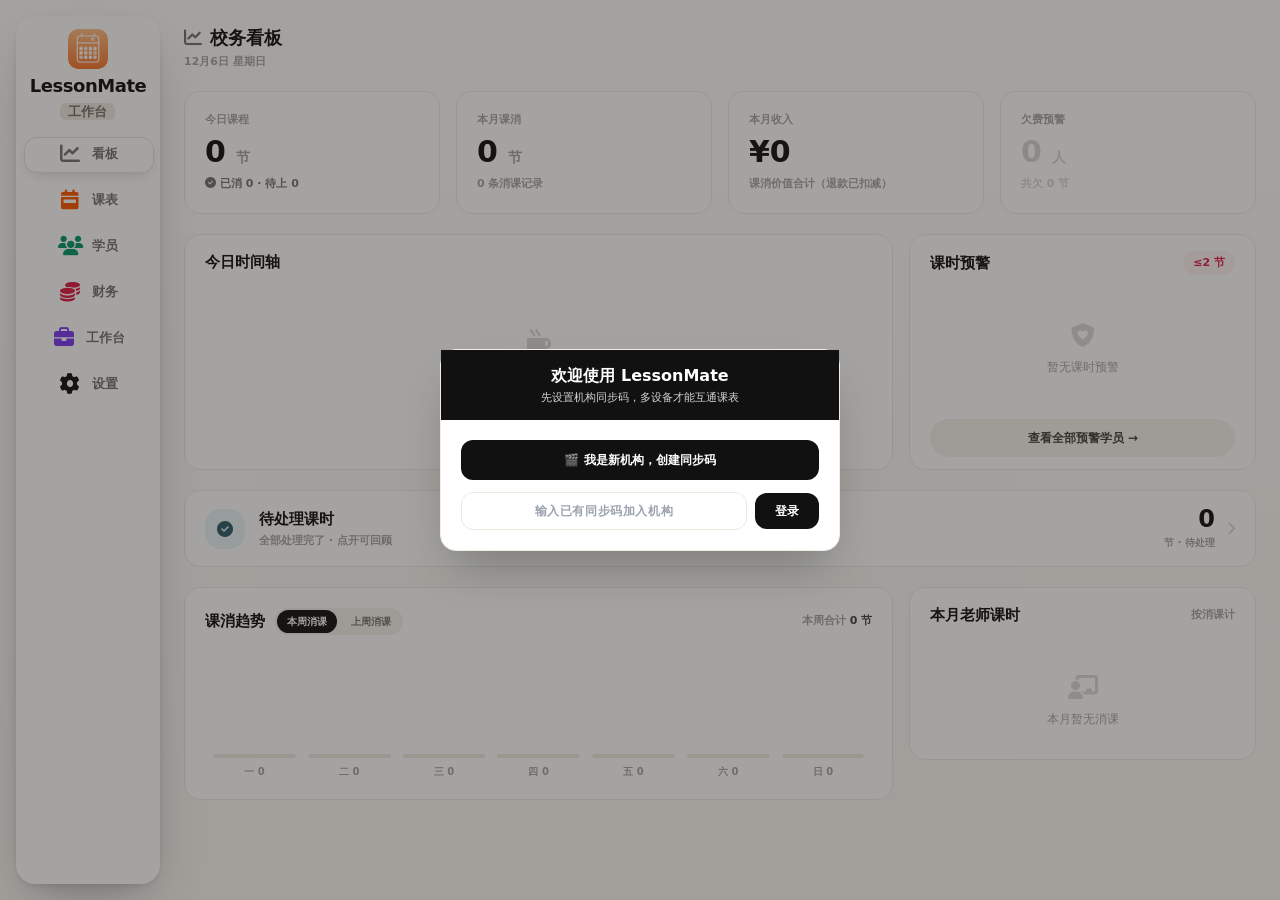
==== index.html @ 0ed4dac7 "工作台：按单位总结，全量显示不按月份 - 去掉两端月份切换，KPI 改为累计合计 - 待收项目不管几月都直接显示在列表里 - 跨年记录日期补年份，避免 10/15 分不清年份 - 回归 tmp/wor" ====
<!DOCTYPE html>
<html lang="zh-CN">
<head>
  <meta charset="UTF-8">
  <meta name="viewport" content="width=device-width, initial-scale=1.0">
  <title>LessonMate - 智能教务排课系统</title>
  <meta name="theme-color" content="#fafaf9">
  <link rel="icon" type="image/svg+xml" href="assets/logo.svg">
  <link rel="apple-touch-icon" href="/icons/apple-touch-icon.png?v=7">
  <link rel="manifest" href="/manifest.json">
  <meta name="apple-mobile-web-app-title" content="LessonMate">
  <meta name="apple-mobile-web-app-capable" content="yes">
  <meta name="apple-mobile-web-app-status-bar-style" content="default">
  <script>
    // 手机屏自动跳转至专属手机版 (mobile.html)
    if (window.innerWidth < 768 && !location.search.includes('desktop=1')) {
      location.href = 'mobile.html';
    }
  </script>
  <!-- FontAwesome Icons -->
  <link rel="stylesheet" href="https://cdnjs.cloudflare.com/ajax/libs/font-awesome/6.4.0/css/all.min.css">
  <!-- Custom CSS -->
  <link rel="stylesheet" href="css/tokens.css?v=13">
  <link rel="stylesheet" href="css/styles.css?v=37">
  <link rel="stylesheet" href="css/legacy-tokens.css?v=15">
  <!-- GSAP 动效：本地内置优先（cdnjs 曾实测超时，CDN 挂掉会让全部 GSAP 动效静默消失）。
       本地缺失时才回落到 CDN；两者都失败也不影响功能——anim.js 检测不到 window.gsap 会退化为静态。 -->
  <script src="js/vendor/gsap.min.js?v=1"></script>
  <script>
    if (typeof window.gsap === 'undefined') {
      document.write('<script src="https://cdnjs.cloudflare.com/ajax/libs/gsap/3.12.5/gsap.min.js"><\/script>');
    }
  </script>
  <script src="js/anim.js?v=13"></script>
  <!-- Tailwind：预生成的静态样式（替代 cdn.tailwindcss.com 的运行时 JIT）。
       改完 class 要重新生成：tools\build-tailwind.cmd
       ⚠ 必须留在 </head> 之前（即所有自有样式之后），复刻 Play CDN 把 <style>
       append 到 head 末尾的层叠顺序；挪到前面会翻转优先级。 -->
  <link rel="stylesheet" href="css/tailwind.css?v=16">
</head>
<body class="text-[#111111] font-sans h-screen flex flex-col overflow-hidden select-none" style="background: var(--surface-page);">

  <!-- 顶栏 Header (仅课表视图保留；其他桌面页面隐藏，品牌已移入侧边栏) -->
  <header id="mainTopbar" class="header-hide-desktop bg-white/95 backdrop-blur-md border-b border-[#efe9e0] px-3 sm:px-5 md:pl-[184px] py-2 flex items-center justify-between shadow-2xs z-10 shrink-0">
    <!-- 中间：周次切换控制 & 老师筛选 -->
    <div class="flex items-center space-x-2 sm:space-x-3 overflow-x-auto max-w-full">
      <div class="flex items-center space-x-1 sm:space-x-1.5 bg-[#f5f2ec]/80 p-0.5 rounded-lg border border-[#efe9e0]/60 shrink-0">
        <button id="btnPrevWeek" class="px-2 py-1 rounded-md text-[#57534e] hover:bg-white hover:shadow-2xs transition text-xs font-medium flex items-center gap-1">
          <i class="fa-solid fa-chevron-left text-[10px]"></i> <span class="hidden sm:inline">上周</span>
        </button>
        <button id="btnToday" class="px-2.5 py-1 rounded-md bg-[#111111] text-white shadow-2xs hover:bg-[#2b2b2b] transition text-xs font-semibold">
          今天
        </button>
        <button id="btnNextWeek" class="px-2 py-1 rounded-md text-[#57534e] hover:bg-white hover:shadow-2xs transition text-xs font-medium flex items-center gap-1">
          <span class="hidden sm:inline">下周</span> <i class="fa-solid fa-chevron-right text-[10px]"></i>
        </button>
        <span id="currentWeekRange" class="px-1.5 text-xs sm:text-sm font-bold text-[#44403c] min-w-[130px] sm:min-w-[180px] text-center truncate">
          2026年9月1日 - 9月7日        </span>
        <button id="btnMonthView" class="px-2 py-1 rounded-md text-[#57534e] hover:bg-white hover:shadow-2xs transition text-xs font-medium flex items-center gap-1" title="月历总览">
          <i class="fa-regular fa-calendar text-[10px]"></i> <span class="hidden sm:inline">月历</span>
        </button>
      </div>

      <!-- 待排课学员抽屉入口（侧边栏内含财务面板）；月历视图下由 setCalendarViewMode 收起 -->
      <button id="btnBatchSchedule" class="px-2 py-1 rounded-md bg-[#f5f2ec]/80 border border-[#efe9e0]/60 text-[#57534e] hover:bg-white hover:shadow-2xs transition text-xs font-semibold flex items-center gap-1 shrink-0" title="待排课学生列表 / 财务面板">
        <i class="fa-solid fa-users text-[10px]"></i> <span class="hidden sm:inline">待排课</span>
      </button>

      <!-- 老师筛选下拉框 -->
      <div class="flex items-center space-x-1 bg-[#faf8f3]/80 border border-[#efe9e0]/80 px-2 py-1 rounded-lg text-xs font-semibold text-[#111111] shadow-2xs shrink-0">
        <i class="fa-solid fa-chalkboard-user text-[#78716c]"></i>
        <span class="hidden sm:inline">老师:</span>
        <select id="filterTeacherSelect" aria-label="筛选老师" class="bg-white border border-[#efe9e0] rounded-md px-1.5 py-0.5 text-xs font-bold text-[#111111] outline-none focus:ring-1 focus:ring-[#a8a29e]">
          <option value="all">全校老师 (全部)</option>
          <!-- 动态注入老师选项 -->
        </select>
      </div>

      <!-- 手机端 视图切换 (3日 / 7日) -->
      <div class="flex md:hidden items-center bg-[#f5f2ec] p-0.5 rounded-lg text-[11px] font-bold">
        <button id="btnMobileView3Day" class="mobile-view-btn active px-2 py-0.5 rounded-md bg-[#111111] text-white transition">3日</button>
        <button id="btnMobileView7Day" class="mobile-view-btn px-2 py-0.5 rounded-md text-[#57534e] transition">7日</button>
      </div>
    </div>

    <!-- 桌面端操作按钮 (手机端自动沉降至底栏或菜单) -->
    <div class="hidden md:flex items-center space-x-2 shrink-0">
      <!-- 快捷统计 -->
      <div class="hidden xl:flex items-center space-x-2.5 bg-[#faf8f3] px-2.5 py-1 rounded-lg border border-[#efe9e0] text-xs shrink-0">
        <div class="flex items-center gap-1">
          <span class="w-1.5 h-1.5 rounded-full bg-[#111111]"></span>
          <span class="text-[#78716c]">本周:</span>
          <span id="statWeeklyCourses" class="font-bold text-[#44403c]">0 节</span>
        </div>
        <div class="flex items-center gap-1">
          <span class="w-1.5 h-1.5 rounded-full bg-emerald-500"></span>
          <span class="text-[#78716c]">时长:</span>
          <span id="statWeeklyHours" class="font-bold text-emerald-700">0 小时</span>
        </div>
      </div>
    </div>

    <!-- 手机端 菜单入口按钮 -->
    <button id="btnOpenMobileMenu" aria-label="更多教务工具" class="md:hidden w-8 h-8 rounded-lg bg-[#f5f2ec] hover:bg-[#e7e5e4] text-[#44403c] flex items-center justify-center transition">
      <i class="fa-solid fa-ellipsis-vertical text-sm"></i>
    </button>
  </header>

  <!-- 主内容区 Main Layout -->
  <div class="flex flex-1 overflow-hidden relative">

    <!-- 左侧 主导航栏（桌面端图标条 / 手机端隐藏） -->
  <nav id="mainSideNav" class="hidden md:flex flex-col items-center w-36 bg-[#faf8f3] py-3 gap-1.5 shrink-0 z-20">
      <div id="navGliderDesktop" aria-hidden="true"></div>
      <!-- 品牌区：橙色 App 图标 + 双倍字号 -->
      <div class="flex flex-col items-center gap-2 mb-2 shrink-0">
        <img src="icons/icon-192.png?v=6" alt="LessonMate" class="w-10 h-10 rounded-[10px] shadow-xs">
        <div class="text-[18px] font-black text-[#111111] leading-none tracking-tight whitespace-nowrap">LessonMate</div>
        <div class="text-[13px] bg-[#efe9e0] text-[#78716c] px-2 py-0.5 rounded-md font-semibold leading-none">工作台</div>
      </div>
      <button class="nav-page-btn active flex flex-row items-center justify-center w-32 py-1.5 rounded-xl text-[13px] font-bold gap-2.5 transition text-[#78716c]" data-page="dashboard" title="看板">
        <i class="fa-solid fa-chart-line text-xl w-6 text-center fn-dashboard"></i><span>看板</span>
      </button>
      <button class="nav-page-btn flex flex-row items-center justify-center w-32 py-1.5 rounded-xl text-[13px] font-bold gap-2.5 transition text-[#78716c] hover:text-[#111111]" data-page="schedule" title="课表">
        <i class="fa-solid fa-calendar-week text-xl w-6 text-center fn-schedule"></i><span>课表</span>
      </button>
      <button class="nav-page-btn flex flex-row items-center justify-center w-32 py-1.5 rounded-xl text-[13px] font-bold gap-2.5 transition text-[#78716c] hover:text-[#111111]" data-page="students" title="学员">
        <i class="fa-solid fa-users text-xl w-6 text-center fn-students"></i><span>学员</span>
      </button>
      <button class="nav-page-btn flex flex-row items-center justify-center w-32 py-1.5 rounded-xl text-[13px] font-bold gap-2.5 transition text-[#78716c] hover:text-[#111111] relative" data-page="finance" title="财务">
        <i class="fa-solid fa-coins text-xl w-6 text-center fn-finance"></i><span>财务</span>
        <span id="navDebtBadge" class="hidden absolute top-1 right-1.5 w-2 h-2 rounded-full bg-rose-500"></span>
      </button>
      <button class="nav-page-btn flex flex-row items-center justify-center w-32 py-1.5 rounded-xl text-[13px] font-bold gap-2.5 transition text-[#78716c] hover:text-[#111111]" data-page="workbench" title="工作台 · 外部收入">
        <i class="fa-solid fa-briefcase text-xl w-6 text-center fn-workbench"></i><span>工作台</span>
      </button>
      <button class="nav-page-btn flex flex-row items-center justify-center w-32 py-1.5 rounded-xl text-[13px] font-bold gap-2.5 transition text-[#78716c] hover:text-[#111111]" data-page="settings" title="设置">
        <i class="fa-solid fa-gear text-xl w-6 text-center fn-settings"></i><span>设置</span>
      </button>
      <div class="flex-1"></div>
    </nav>  

    <!-- ============ 分页：校务看板 (新增) ============ -->
    <section id="pageDashboard" class="flex-1 overflow-y-auto custom-scrollbar bg-[#faf8f3] p-4 md:p-6">
      <div class="max-w-6xl mx-auto space-y-5">
        <div class="flex items-center justify-between flex-wrap gap-3">
          <div>
            <h2 class="text-lg font-black text-[#111111] flex items-center gap-2"><i class="fa-solid fa-chart-line text-[#78716c]"></i> 校务看板</h2>
            <div id="dashDateLabel" class="text-[11px] text-[#a8a29e] font-semibold mt-0.5"></div>
          </div>
        </div>
        <div id="dashKpiRow" class="grid grid-cols-2 lg:grid-cols-4 gap-4"><!-- KPI 卡动态渲染 --></div>
        <div class="grid grid-cols-1 lg:grid-cols-3 gap-4">
          <div class="lg:col-span-2 bg-white border border-[#efe9e0] rounded-2xl overflow-hidden">
            <div class="px-5 pt-4 pb-3 flex items-center justify-between">
              <div class="text-[15px] font-black text-[#111111]">今日时间轴</div>
              <span id="dashPendingBadge" class="hidden text-[11px] font-bold px-2.5 py-1 rounded-full bg-[#faf8f3] text-[#44403c]"></span>
            </div>
            <div id="dashTodayList"><!-- 今日课程动态渲染 --></div>
          </div>
          <div class="bg-white border border-[#efe9e0] rounded-2xl overflow-hidden self-start">
            <div class="px-5 pt-4 pb-3 flex items-center justify-between">
              <div class="text-[15px] font-black text-[#111111]">课时预警</div>
              <span class="text-[11px] font-bold px-2.5 py-1 rounded-full bg-rose-50 text-rose-600">≤2 节</span>
            </div>
            <div id="dashLowList"></div>
            <div class="px-5 py-3">
              <button id="btnDashGotoLow" class="w-full text-[12px] font-bold py-2.5 rounded-full bg-[#f5f2ec] text-[#44403c] hover:bg-[#e7e5e4] transition">查看全部预警学员 →</button>
            </div>
          </div>
        </div>
        <!-- 待处理课时（上课时间已过完、状态还挂在「待上」的课）：只留一张入口小卡，
             完整清单在点击后从底部滑出的二级页面（#modalPending）里，首页不再被积压顶长 -->
        <button id="dashPendingCard" type="button" class="w-full text-left bg-white border border-[#efe9e0] rounded-2xl px-5 py-4 flex items-center justify-between gap-4 hover:border-[#e0d8cb] transition group">
          <div class="flex items-center gap-3.5 min-w-0">
            <span id="dashPendingCardIcon" class="w-10 h-10 rounded-2xl flex items-center justify-center shrink-0" style="background:#FDF3E3;color:#B98235"><i class="fa-solid fa-circle-exclamation"></i></span>
            <div class="min-w-0">
              <div class="text-[15px] font-black text-[#111111]">待处理课时</div>
              <div id="dashPendingCardHint" class="text-[11px] font-semibold text-[#a8a29e] mt-0.5 truncate">上完还没点消课的课</div>
            </div>
          </div>
          <div class="flex items-center gap-3 shrink-0">
            <div class="text-right">
              <div id="dashPendingCardCount" class="text-2xl font-black text-[#111111] leading-none">0</div>
              <div class="text-[10px] font-bold text-[#a8a29e] mt-1">节 · 待处理</div>
            </div>
            <i class="fa-solid fa-chevron-right text-[#d6d3d1] text-[13px] group-hover:text-[#78716c] transition"></i>
          </div>
        </button>
        <!-- 待补课（近 7 天请假未补）：清单空时整卡隐藏 -->
        <div id="dashMakeupCard" class="hidden bg-white border border-[#efe9e0] rounded-2xl overflow-hidden">
          <div class="px-5 pt-4 pb-3 flex items-center justify-between flex-wrap gap-2">
            <div class="text-[15px] font-black text-[#111111] flex items-center gap-2"><i class="fa-solid fa-calendar-plus" style="color:#B98235"></i> 待补课</div>
            <span id="dashMakeupBadge" class="text-[11px] font-bold px-2.5 py-1 rounded-full bg-[#FEF3C7] text-[#7C4A03]"></span>
          </div>
          <div id="dashMakeupList"><!-- 近 7 天待补动态渲染 --></div>
        </div>
        <div class="grid grid-cols-1 lg:grid-cols-3 gap-4">
          <div class="lg:col-span-2 bg-white border border-[#efe9e0] rounded-2xl p-5">
            <div class="flex items-center justify-between mb-4 flex-wrap gap-2">
              <div class="flex items-center gap-2.5">
                <div class="text-[15px] font-black text-[#111111]">课消趋势</div>
                <div id="dashWeekTabs" class="flex items-center gap-1 bg-[#f5f2ec] p-0.5 rounded-full">
                  <button class="dash-week-tab text-[10px] font-bold px-2.5 py-1 rounded-full bg-[#111111] text-white" data-week="cur">本周消课</button>
                  <button class="dash-week-tab text-[10px] font-bold px-2.5 py-1 rounded-full bg-[#f5f2ec] text-[#78716c]" data-week="prev">上周消课</button>
                </div>
              </div>
              <div id="dashWeekSummary" class="text-[11px] font-semibold text-[#a8a29e]"></div>
            </div>
            <div id="dashWeekBars" class="flex items-end gap-3 h-32 px-2"></div>
          </div>
          <div class="bg-white border border-[#efe9e0] rounded-2xl overflow-hidden self-start">
            <div class="px-5 pt-4 pb-3 flex items-center justify-between">
              <div class="text-[15px] font-black text-[#111111]">本月老师课时</div>
              <span class="text-[11px] font-semibold text-[#a8a29e]">按消课计</span>
            </div>
            <div id="dashTeacherStats"></div>
          </div>
        </div>
        <div class="h-2"></div>
      </div>
    </section>

    <!-- ============ 分页：课表 (默认) ============ -->
    <section id="pageSchedule" class="flex-1 flex overflow-hidden hidden">

    <!-- 左侧：待排课学员侧边栏（点击"批量排课"按钮后弹出） -->
    <div id="batchSidebarBackdrop" class="hidden absolute inset-0 bg-[#1c1917]/30 z-20"></div>
    <aside id="sidebarStudent" class="absolute left-14 top-0 bottom-0 z-30 w-72 bg-white border-r border-[#efe9e0] flex-col shadow-2xl hidden">

      <!-- 侧边栏标题 & 搜索框 -->
      <div class="p-3 border-b border-[#f2ece4] space-y-2 bg-[#faf8f3]/50">
        <div class="flex items-center justify-between">
          <div class="flex items-center gap-1.5">
            <i class="fa-solid fa-users text-[#78716c] text-xs"></i>
            <h2 class="font-bold text-[#111111] text-xs">待排课学生列表</h2>
          </div>
          <div class="flex items-center gap-1">
            <span id="studentCountBadge" class="bg-[#f5f2ec] text-[#44403c] text-[11px] px-1.5 py-0.2 rounded-full font-semibold">0 人</span>
            <button id="btnCloseBatchSidebar" aria-label="关闭" class="w-5 h-5 rounded text-[#a8a29e] hover:text-rose-500 hover:bg-[#e7e5e4]/60 transition flex items-center justify-center" title="关闭">
              <i class="fa-solid fa-xmark text-[10px]"></i>
            </button>
          </div>
        </div>

        <!-- 搜索框 -->
        <div class="relative">
          <i class="fa-solid fa-magnifying-glass absolute left-2.5 top-2 text-[#a8a29e] text-[10px]"></i>
          <input type="text" id="searchStudentInput" aria-label="搜索学生" placeholder="搜索姓名/科目…" class="w-full pl-7 pr-2.5 py-1 text-xs bg-white border border-[#efe9e0] rounded-md focus:outline-none focus:ring-1 focus:ring-[#a8a29e] transition">
        </div>

        <!-- 分类筛选（抽屉只有 288px 宽，筛选按钮与两个下拉分两行，否则文字会被挤成竖排） -->
        <div class="flex flex-wrap items-center gap-1 text-xs">
          <button class="filter-student-btn active px-2 py-0.5 rounded text-[11px] font-medium transition whitespace-nowrap shrink-0" data-filter="unscheduled">待排课</button>
          <button class="filter-student-btn px-2 py-0.5 rounded text-[11px] text-[#57534e] hover:bg-[#e7e5e4]/60 transition whitespace-nowrap shrink-0" data-filter="low">预警(≤2)</button>
          <button class="filter-student-btn px-2 py-0.5 rounded text-[11px] text-[#57534e] hover:bg-[#e7e5e4]/60 transition whitespace-nowrap shrink-0" data-filter="scheduled">本周已排</button>
          <button class="filter-student-btn px-2 py-0.5 rounded text-[11px] text-[#57534e] hover:bg-[#e7e5e4]/60 transition whitespace-nowrap shrink-0" data-filter="all">全部</button>
        </div>
        <div class="flex items-center gap-1.5">
          <select id="studentTeacherFilter" aria-label="按老师筛选" class="flex-1 min-w-0 bg-white border border-[#efe9e0] rounded px-1 py-0.5 text-[11px] font-medium text-[#44403c] outline-none focus:ring-1 focus:ring-[#a8a29e]">
            <option value="all">全部老师</option>
          </select>
          <select id="studentCourseFilter" aria-label="按课程筛选" class="flex-1 min-w-0 bg-white border border-[#efe9e0] rounded px-1 py-0.5 text-[11px] font-medium text-[#44403c] outline-none focus:ring-1 focus:ring-[#a8a29e]">
            <option value="all">全部课程</option>
          </select>
        </div>
      </div>

      <!-- 学生列表可滚动容器 -->
      <div id="studentListContainer" class="flex-1 overflow-y-auto p-3 space-y-2 custom-scrollbar">
        <!-- 动态生成 student card -->
      </div>

      <!-- 财务看板（移植自 Teacher-manager：本月课消/课消价值/待消存量/欠课名单） -->
      <div id="financePanel" class="border-t border-[#f2ece4] p-3 bg-[#faf8f3]/60 shrink-0 max-h-72 overflow-y-auto custom-scrollbar">
        <!-- 由 updateFinancePanel() 动态渲染 -->
      </div>
    </aside>

    <!-- 右侧：周日历视图 Main Calendar View -->
    <main class="flex-1 bg-[#faf8f3] flex flex-col overflow-hidden relative">



      <!-- 月历总览视图（对齐手机版：大标题 + 无框格子 + 学员色圆点 + 右侧当日安排） -->
      <div id="monthViewWrap" class="hidden flex-1 overflow-hidden">
        <div class="flex-1 flex flex-col overflow-hidden bg-white">
          <div class="flex items-center justify-between px-6 pt-4 pb-2 shrink-0">
            <div id="monthViewTitle" class="text-[20px] font-extrabold text-[#111111] tracking-tight">2026年10月</div>
            <div class="flex items-center gap-1 bg-[#f5f2ec] p-0.5 rounded-full">
              <button id="btnMonthPrev" aria-label="上一月" class="w-7 h-7 rounded-full flex items-center justify-center text-[#57534e] hover:bg-[#e7e5e4] transition"><i class="fa-solid fa-chevron-left text-[10px]"></i></button>
              <button id="btnMonthToday" class="px-3.5 h-7 rounded-full bg-[#111111] hover:bg-[#2b2b2b] text-white text-xs font-bold transition">今天</button>
              <button id="btnMonthNext" aria-label="下一月" class="w-7 h-7 rounded-full flex items-center justify-center text-[#57534e] hover:bg-[#e7e5e4] transition"><i class="fa-solid fa-chevron-right text-[10px]"></i></button>
            </div>
          </div>
          <div class="grid grid-cols-7 px-4 shrink-0">
            <div class="py-1 text-center text-[11px] font-bold text-[#a8a29e]">周一</div>
            <div class="py-1 text-center text-[11px] font-bold text-[#a8a29e]">周二</div>
            <div class="py-1 text-center text-[11px] font-bold text-[#a8a29e]">周三</div>
            <div class="py-1 text-center text-[11px] font-bold text-[#a8a29e]">周四</div>
            <div class="py-1 text-center text-[11px] font-bold text-[#a8a29e]">周五</div>
            <div class="py-1 text-center text-[11px] font-bold text-[#a8a29e]">周六</div>
            <div class="py-1 text-center text-[11px] font-bold text-[#a8a29e]">周日</div>
          </div>
          <!-- 网格自身不滚动：行高由 auto-rows-fr 均分铺满，事件多到放不下时由格子内部滚动 -->
          <div class="flex-1 overflow-hidden px-4 pb-4">
            <div id="monthViewGrid" class="h-full overflow-hidden grid grid-cols-7 auto-rows-fr border border-[#efe9e0]"></div>
          </div>
        </div>
        <aside class="w-[380px] shrink-0 border-l border-[#efe9e0] bg-[#faf8f3] flex flex-col overflow-hidden">
          <div class="px-4 pt-4 pb-2 flex items-center justify-between shrink-0">
            <div id="monthDayTitle" class="text-sm font-bold text-[#111111]"></div>
            <button id="btnMonthGotoWeek" class="text-xs font-bold text-[#78716c] hover:text-[#111111] transition">查看周课表 →</button>
          </div>
          <div id="monthDayList" class="flex-1 overflow-y-auto custom-scrollbar px-4 pb-4 space-y-2.5"></div>
        </aside>
      </div>

      <!-- 日历头部：星期 标题行 -->
      <div id="weekHeaderRow" class="bg-white border-b border-[#efe9e0] flex items-center shadow-2xs z-10 overflow-x-auto">
        <!-- 时间轴对齐空白列 -->
        <div class="w-12 sm:w-16 shrink-0 py-2.5 text-center text-xs text-[#a8a29e] font-semibold border-r border-[#f2ece4]">
          时间
        </div>
        <!-- 动态 标题列 -->
        <div id="calendarHeaderDays" class="grid grid-cols-7 flex-1 divide-x divide-[#f2ece4] min-w-[320px]">
          <!-- 动态渲染 7天/3天 header -->
        </div>
      </div>

      <!-- 日历主格体 (时间轴 + 日历表格) -->
      <div id="calendarBodyScroll" class="flex-1 overflow-y-auto relative custom-scrollbar">
        <div class="flex min-h-[832px] relative">

          <!-- 08:00 - 21:00 时间刻度轴 -->
          <div class="w-12 sm:w-16 shrink-0 bg-[#faf8f3]/80 border-r border-[#efe9e0] text-xs text-[#a8a29e] font-mono flex flex-col justify-between py-2 select-none">
            <div class="time-slot-label">08:00</div>
            <div class="time-slot-label">09:00</div>
            <div class="time-slot-label">10:00</div>
            <div class="time-slot-label">11:00</div>
            <div class="time-slot-label">12:00</div>
            <div class="time-slot-label">13:00</div>
            <div class="time-slot-label">14:00</div>
            <div class="time-slot-label">15:00</div>
            <div class="time-slot-label">16:00</div>
            <div class="time-slot-label">17:00</div>
            <div class="time-slot-label">18:00</div>
            <div class="time-slot-label">19:00</div>
            <div class="time-slot-label">20:00</div>
            <div class="time-slot-label">21:00</div>
          </div>

          <!-- 日历列网格容器 -->
          <div id="calendarGridColumns" class="grid grid-cols-7 flex-1 divide-x divide-[#efe9e0]/80 relative min-w-[320px]">
            <!-- 动态渲染 Day Column -->
          </div>

          <!-- 时间网格水平线 -->
          <div class="absolute inset-0 left-12 sm:left-16 pointer-events-none grid grid-rows-13 divide-y divide-[#efe9e0]/40">
            <div></div><div></div><div></div><div></div><div></div><div></div><div></div><div></div><div></div><div></div><div></div><div></div><div></div>
          </div>

        </div>
      </div>

    </main>

    <!-- 课表页悬浮新增按钮（对齐手机版 FAB）：随 pageSchedule 显隐 -->
    <!-- From Uiverse.io by LightAndy1（MIT）：圆形按钮 + 外围深色底环 + 悬停胶囊标签滑出 -->
    <div class="lm-fab-anchor hidden md:block">
      <button id="fabNewSchedule" class="tooltip-container" aria-label="新增排课" title="新增排课">
        <span class="icon"><i class="fa-solid fa-plus"></i></span>
        <span class="tooltip" aria-hidden="true">新增排课</span>
      </button>
    </div>

    <!-- FAB 选学员弹层：桌面排课弹窗需绑定学员，先选人再进排课 -->
    <div id="fabStudentPickerBackdrop" class="hidden fixed inset-0 z-30"></div>
    <div id="fabStudentPicker" class="hidden fixed right-6 bottom-24 z-40 w-64 max-h-80 overflow-y-auto custom-scrollbar bg-white border border-[#efe9e0] rounded-2xl shadow-xl p-2">
      <div class="text-[11px] font-bold text-[#78716c] px-2 pt-1.5 pb-1">选择学员开始排课</div>
      <div id="fabStudentList" class="space-y-0.5"></div>
    </div>

    </section><!-- /pageSchedule -->

    <!-- ============ 分页：学员 ============ -->
    <section id="pageStudents" class="flex-1 overflow-y-auto custom-scrollbar bg-[#faf8f3] hidden p-4 md:p-6">
      <div class="max-w-3xl mx-auto space-y-4">
        <div class="flex items-center justify-between">
          <h2 class="text-lg font-black text-[#111111] flex items-center gap-2"><i class="fa-solid fa-users text-[#78716c]"></i> 学员管理</h2>
          <button id="btnPageNewStudent" class="px-3 py-2 bg-[#ff5600] text-white rounded-xl text-xs font-bold hover:bg-[#2b2b2b] transition flex items-center gap-1.5">
            <i class="fa-solid fa-user-plus text-xs"></i> 新建学员
          </button>
        </div>
        <div id="studentScopeTabs" class="flex items-center gap-1.5">
          <button type="button" data-student-scope="active" class="px-3 py-1.5 rounded-full text-[11px] font-bold transition">在读 <span data-scope-count="active">0</span></button>
          <button type="button" data-student-scope="archived" class="px-3 py-1.5 rounded-full text-[11px] font-bold transition">历史学员 <span data-scope-count="archived">0</span></button>
        </div>
        <div id="pageStudentsList" class="grid grid-cols-1 sm:grid-cols-2 gap-3">
          <!-- 动态渲染学员卡片（完整版） -->
        </div>
      </div>
    </section>

    <!-- ============ 分页：财务 ============ -->
    <section id="pageFinance" class="flex-1 overflow-y-auto custom-scrollbar bg-[#faf8f3] hidden p-4 md:p-6">
      <div class="max-w-6xl mx-auto space-y-4">
        <h2 class="text-lg font-black text-[#111111] flex items-center gap-2"><i class="fa-solid fa-coins text-[#78716c]"></i> 财务经营</h2>
        <div id="pageFinanceContent" class="space-y-4">
          <!-- 动态渲染：本月经营 + 收入明细 + 欠课名单 -->
        </div>
      </div>
    </section>

    <!-- ============ 分页：工作台（外部收入：演出 / 排练 / 伴奏） ============ -->
    <!-- 记的是课时以外的活动收入，**不进课消 KPI、不进 checkInLogs**（AGENTS 第 70 条）。
         字段对齐 Jackson 的 Notion 表：类型 / 单位 / 活动 / 金额 / 收款状态 / 开始时间 / 结束时间 -->
    <section id="pageWorkbench" class="flex-1 overflow-y-auto custom-scrollbar bg-[#faf8f3] hidden p-4 md:p-6">
      <div class="max-w-6xl mx-auto space-y-4">
        <div class="flex items-start justify-between flex-wrap gap-3">
          <div>
            <h2 class="text-lg font-black text-[#111111] flex items-center gap-2"><i class="fa-solid fa-briefcase text-[#78716c]"></i> 工作台 · 外部收入</h2>
            <div class="text-[11px] text-[#a8a29e] font-semibold mt-0.5">演出 / 排练 / 伴奏等课时以外的活动收入，单独记账（不计入课消 KPI）</div>
          </div>
          <div class="flex items-center gap-2 flex-wrap">
            <div class="px-2.5 py-1.5 rounded-lg bg-[#f5f2ec]/80 border border-[#efe9e0]/60 text-[11px] font-bold text-[#57534e]">按单位汇总 · 全部记录</div>
            <button id="btnExtAdd" class="px-3.5 py-2 rounded-xl bg-[#111111] text-white text-xs font-bold hover:bg-[#2b2b2b] transition flex items-center gap-1.5">
              <i class="fa-solid fa-plus"></i> 记一笔
            </button>
          </div>
        </div>
        <div id="extKpiRow" class="grid grid-cols-2 lg:grid-cols-4 gap-4"><!-- KPI 卡动态渲染 --></div>
        <div class="bg-white border border-[#efe9e0] rounded-2xl flex items-center justify-between gap-3 px-4 py-3 flex-wrap">
          <div id="extListTitle" class="text-[13px] font-bold text-[#111111]">本月记录</div>
          <div id="extFilterBar" class="flex items-center gap-1 bg-[#f5f2ec] p-0.5 rounded-lg text-[11px] font-bold">
            <button data-ext-filter="all" class="px-2.5 py-1 rounded-md bg-white shadow-2xs text-[#111111] transition">全部</button>
            <button data-ext-filter="unpaid" class="px-2.5 py-1 rounded-md text-[#78716c] transition">待收</button>
            <button data-ext-filter="paid" class="px-2.5 py-1 rounded-md text-[#78716c] transition">已收</button>
          </div>
        </div>
        <div id="extListBody" class="grid grid-cols-1 xl:grid-cols-2 gap-3"><!-- 一单位一张卡，点开看明细 --></div>
      </div>
    </section>

    <!-- ============ 分页：设置 ============ -->
    <section id="pageSettings" class="flex-1 overflow-y-auto custom-scrollbar bg-[#faf8f3] hidden p-4 md:p-6">
      <div class="max-w-3xl mx-auto space-y-4">
        <h2 class="text-lg font-black text-[#111111] flex items-center gap-2"><i class="fa-solid fa-gear text-[#78716c]"></i> 设置与工具</h2>
        <div class="grid grid-cols-1 sm:grid-cols-2 gap-3">
          <button id="btnPageCloudSync" class="p-4 bg-white border border-[#efe9e0] rounded-2xl text-left hover:border-[#e3dbd0] hover:shadow-sm transition">
            <div class="font-bold text-sm text-[#111111] flex items-center gap-2"><i class="fa-solid fa-cloud-arrow-up text-[#78716c]"></i> 实时云同步</div>
            <div class="text-[11px] text-[#a8a29e] mt-1">设置机构专属同步码，多设备实时互通</div>
          </button>
          <button id="btnPageManageTeachers" class="p-4 bg-white border border-[#efe9e0] rounded-2xl text-left hover:border-[#e3dbd0] hover:shadow-sm transition">
            <div class="font-bold text-sm text-[#111111] flex items-center gap-2"><i class="fa-solid fa-chalkboard-user text-[#78716c]"></i> 教师管理</div>
            <div class="text-[11px] text-[#a8a29e] mt-1">添加或编辑任课老师</div>
          </button>
          <button id="btnPageCourseTypes" class="p-4 bg-white border border-[#efe9e0] rounded-2xl text-left hover:border-[#e3dbd0] hover:shadow-sm transition">
            <div class="font-bold text-sm text-[#111111] flex items-center gap-2"><i class="fa-solid fa-tags text-[#44403c]"></i> 课程类型管理</div>
            <div class="text-[11px] text-[#a8a29e] mt-1">统一科目名称，排课与建课包时下拉选用</div>
          </button>
          <button id="btnPageIcsCalendar" class="p-4 bg-white border border-[#efe9e0] rounded-2xl text-left hover:border-[#e3dbd0] hover:shadow-sm transition">
            <div class="font-bold text-sm text-[#111111] flex items-center gap-2"><i class="fa-solid fa-bell text-[#78716c]"></i> 上课提醒订阅</div>
            <div class="text-[11px] text-[#a8a29e] mt-1">复制老师专属链接，iPhone 日历订阅后每节课提前 15 分钟提醒</div>
          </button>
          <button id="btnPageImport" class="p-4 bg-white border border-[#efe9e0] rounded-2xl text-left hover:border-[#e3dbd0] hover:shadow-sm transition">
            <div class="font-bold text-sm text-[#111111] flex items-center gap-2"><i class="fa-solid fa-file-import text-[#78716c]"></i> 导入数据</div>
            <div class="text-[11px] text-[#a8a29e] mt-1">导入 JS/JSON 课表数据文件或文本</div>
          </button>
          <button id="btnPageHistoryImport" class="p-4 bg-white border border-[#efe9e0] rounded-2xl text-left hover:border-[#e3dbd0] hover:shadow-sm transition">
            <div class="font-bold text-sm text-[#111111] flex items-center gap-2"><i class="fa-solid fa-clock-rotate-left text-[#78716c]"></i> 导入历史消课</div>
            <div class="text-[11px] text-[#a8a29e] mt-1">把换系统之前上过的课从 CSV 表格补进来</div>
          </button>
          <button id="btnPageExport" class="p-4 bg-white border border-[#efe9e0] rounded-2xl text-left hover:border-[#e3dbd0] hover:shadow-sm transition">
            <div class="font-bold text-sm text-[#111111] flex items-center gap-2"><i class="fa-solid fa-download text-[#78716c]"></i> 导出数据</div>
            <div class="text-[11px] text-[#a8a29e] mt-1">备份全部学员、课表与财务数据</div>
          </button>
          <button id="btnPageClearAll" class="p-4 bg-rose-50 border border-rose-200 rounded-2xl text-left hover:border-rose-300 transition">
            <div class="font-bold text-sm text-rose-700 flex items-center gap-2"><i class="fa-solid fa-trash-can text-rose-600"></i> 清空数据</div>
            <div class="text-[11px] text-rose-400 mt-1">清空全部学员与课程，重新开始</div>
          </button>
        </div>
      </div>
    </section>

  </div>

  <!-- 手机端专属 底部浮动快捷操作栏 -->
  <div id="mobileBottomNav" class="md:hidden bg-white/95 backdrop-blur-md border-t border-[#efe9e0] px-2 py-2 flex items-center justify-around z-30 shadow-lg">
    <button id="mnavSchedule" class="mnav-btn flex flex-col items-center text-[#78716c] font-bold text-[10px] gap-0.5 px-1" data-page="schedule">
      <i class="fa-solid fa-calendar-week text-sm"></i>
      <span>课表</span>
    </button>
    <button id="btnMobileOpenStudents" class="mnav-btn flex flex-col items-center text-[#44403c] font-semibold text-[10px] gap-0.5 px-1" data-page="students">
      <i class="fa-solid fa-users text-sm"></i>
      <span>学员</span>
    </button>
    <button id="mnavFinance" class="mnav-btn flex flex-col items-center text-[#44403c] font-semibold text-[10px] gap-0.5 px-1 relative" data-page="finance">
      <i class="fa-solid fa-coins text-sm text-[#78716c]"></i>
      <span>财务</span>
      <span id="mnavDebtBadge" class="hidden absolute top-0 right-1 w-2 h-2 rounded-full bg-rose-500"></span>
    </button>
    <button id="btnMobileNewStudent" class="flex flex-col items-center text-[#44403c] font-semibold text-[11px] gap-0.5">
      <i class="fa-solid fa-user-plus text-sm text-[#111111]"></i>
      <span>新建学员</span>
    </button>
    <button id="mnavSettings" class="mnav-btn flex flex-col items-center text-[#44403c] font-semibold text-[10px] gap-0.5 px-1" data-page="settings">
      <i class="fa-solid fa-gear text-sm text-[#57534e]"></i>
      <span>设置</span>
    </button>
  </div>

  <!-- 待处理课时（二级页面）：从屏幕下沿滑出，点首页小卡进入。
       列表内容由 renderPendingSheet() 渲染；样式与手机端同构（styles.css 的 .lm-sheet 负责上滑） -->
  <div id="modalPending" role="dialog" aria-modal="true" aria-labelledby="modalPendingTitle" class="fixed inset-0 bg-[#1c1917]/40 backdrop-blur-xs flex items-end justify-center z-50 hidden transition-opacity">
    <div class="lm-sheet modal-box bg-white w-full max-w-3xl max-h-[82vh] flex flex-col overflow-hidden" style="border-radius:24px 24px 0 0;box-shadow:0 -20px 60px rgba(17,17,17,0.18)">
      <div class="px-6 pt-5 pb-4 flex items-start justify-between gap-3 border-b border-[#f2ece4] shrink-0">
        <div class="min-w-0">
          <h3 id="modalPendingTitle" class="text-base font-black text-[#111111] flex items-center gap-2"><i class="fa-solid fa-circle-exclamation" style="color:#B98235"></i> 待处理课时</h3>
          <div id="modalPendingSub" class="text-[11px] font-semibold text-[#a8a29e] mt-1"></div>
        </div>
        <button id="btnClosePending" aria-label="关闭" class="text-[#a8a29e] hover:text-[#111111] transition shrink-0"><i class="fa-solid fa-xmark text-xl"></i></button>
      </div>
      <div id="modalPendingList" class="flex-1 overflow-y-auto custom-scrollbar"><!-- 动态渲染 --></div>
      <div class="px-6 py-3 border-t border-[#f2ece4] text-[11px] font-semibold text-[#a8a29e] shrink-0">点整行可记请假 / 改期 / 删除；右侧「消课」直接扣课时并记一笔流水</div>
    </div>
  </div>

  <!-- 手机端菜单 弹窗 Sheet -->
  <div id="modalMobileMenu" role="dialog" aria-modal="true" aria-label="更多教务工具" class="fixed inset-0 bg-[#1c1917]/40 backdrop-blur-xs flex items-end justify-center z-50 hidden transition-opacity">
    <div class="bg-white rounded-t-3xl shadow-2xl border-t border-[#efe9e0] w-full p-6 space-y-4 text-xs transform transition-all scale-100 modal-box">
      <div class="flex items-center justify-between pb-3 border-b border-[#f2ece4]">
        <h3 class="font-bold text-base text-[#111111]">更多教务工具</h3>
        <button id="btnCloseMobileMenu" aria-label="关闭" class="text-[#a8a29e] hover:text-[#44403c] transition">
          <i class="fa-solid fa-xmark text-lg"></i>
        </button>
      </div>

      <div class="grid grid-cols-2 gap-3 text-xs font-semibold">
        <button id="btnMobileManageTeachers" class="p-3 bg-[#faf8f3] border border-[#efe9e0]/80 text-[#111111] rounded-2xl flex items-center gap-2">
          <i class="fa-solid fa-chalkboard-user text-[#78716c] text-base"></i>
          <span>教师管理</span>
        </button>
        <button id="btnMobileImport" class="p-3 bg-[#faf8f3] border border-[#efe9e0]/80 text-[#111111] rounded-2xl flex items-center gap-2">
          <i class="fa-solid fa-file-import text-[#78716c] text-base"></i>
          <span>导入课表</span>
        </button>
        <button id="btnMobileHistoryImport" class="p-3 bg-[#faf8f3] border border-[#efe9e0]/80 text-[#111111] rounded-2xl flex items-center gap-2">
          <i class="fa-solid fa-clock-rotate-left text-[#78716c] text-base"></i>
          <span>导入历史消课</span>
        </button>
        <button id="btnMobileExport" class="p-3 bg-[#faf8f3] border border-[#efe9e0]/80 text-[#111111] rounded-2xl flex items-center gap-2">
          <i class="fa-solid fa-download text-[#57534e] text-base"></i>
          <span>导出课表</span>
        </button>
        <button id="btnMobileReset" class="p-3 bg-rose-50 border border-rose-200/80 text-rose-700 rounded-2xl flex items-center gap-2">
          <i class="fa-solid fa-rotate-left text-rose-500 text-base"></i>
          <span>重置演示</span>
        </button>
      </div>
    </div>
  </div>

  <!-- 排课 Modal 弹窗 -->
  <div id="modalSchedule" role="dialog" aria-modal="true" aria-labelledby="modalScheduleTitle" class="fixed inset-0 bg-[#1c1917]/40 backdrop-blur-xs flex items-center sm:items-center justify-center z-50 hidden transition-opacity p-2 sm:p-0">
    <div class="bg-white rounded-2xl sm:rounded-2xl shadow-2xl border border-[#f2ece4] w-full sm:w-[480px] max-h-[92vh] overflow-y-auto transform transition-all scale-95 opacity-0 modal-box">
      <div class="bg-gradient-to-r from-[#111111] to-[#2b2b2b] px-5 py-3.5 text-white flex items-center justify-between">
        <div class="flex items-center gap-2">
          <i class="fa-solid fa-calendar-plus text-base"></i>
          <h3 id="modalScheduleTitle" class="font-bold text-sm sm:text-base">安排新课程</h3>
        </div>
        <button id="btnCloseScheduleModal" aria-label="关闭" class="text-white/80 hover:text-white transition">
          <i class="fa-solid fa-xmark text-lg"></i>
        </button>
      </div>

      <form id="formSchedule" autocomplete="off" class="p-5 space-y-3.5 text-xs">
        <input type="hidden" id="inputScheduleId">
        <input type="hidden" id="inputStudentId">
        <!-- 补课：指向被补的那节请假课（空 = 普通排课） -->
        <input type="hidden" id="inputMakeupOfId">
        <div id="makeupBanner" class="hidden text-[11px] font-semibold rounded-xl px-3 py-2 flex items-center gap-2" style="background:#DAE9E3;color:#2E5D68">
          <i class="fa-solid fa-arrows-rotate"></i><span id="makeupBannerText"></span>
        </div>

        <div class="bg-[#faf8f3]/70 border border-[#efe9e0] rounded-xl p-2.5 flex items-center justify-between">
          <div class="flex items-center gap-2.5">
            <div id="modalStudentAvatar" class="w-8 h-8 rounded-full bg-[#111111] text-white flex items-center justify-center font-bold text-xs">
              张
            </div>
            <div>
              <div id="modalStudentName" class="font-bold text-xs sm:text-sm text-[#111111]">张伟</div>
              <div id="modalStudentMeta" class="text-[#78716c] text-[11px]">钢琴 | 剩余 8 课时</div>
            </div>
          </div>
          <span class="bg-[#e7e5e4]/60 text-[#111111] text-[11px] font-semibold px-2 py-0.5 rounded-md">待排课</span>
        </div>

        <div class="grid grid-cols-2 gap-2.5">
          <div>
            <label class="block font-medium text-[#44403c] mb-1">上课日期</label>
            <input type="date" id="inputCourseDate" required class="w-full px-2.5 py-1.5 border border-[#efe9e0] rounded-lg focus:ring-1 focus:ring-[#a8a29e] outline-none">
          </div>
          <div>
            <label class="block font-medium text-[#44403c] mb-1">开始时间</label>
            <input type="text" id="inputStartTime" data-time24 required placeholder="HH:MM" class="w-full px-2.5 py-1.5 border border-[#efe9e0] rounded-lg focus:ring-1 focus:ring-[#a8a29e] outline-none">
          </div>
        </div>

        <div class="grid grid-cols-2 gap-2.5">
          <div>
            <label class="block font-medium text-[#44403c] mb-1">本次上课课程 <span class="text-rose-500">*</span></label>
            <select id="selectStudentCourse" required class="w-full px-2.5 py-1.5 border border-[#efe9e0] rounded-lg focus:ring-1 focus:ring-[#a8a29e] outline-none bg-white font-semibold text-[#111111]">
            </select>
          </div>
          <div>
            <label class="block font-medium text-[#44403c] mb-1">课程时长</label>
            <div class="flex items-center gap-2">
              <input type="number" id="selectDuration" min="5" max="240" step="5" value="45" inputmode="numeric" required class="w-full px-2.5 py-1.5 border border-[#efe9e0] rounded-lg focus:ring-1 focus:ring-[#a8a29e] outline-none bg-white font-semibold text-[#111111]">
              <span class="text-xs text-[#a8a29e] font-semibold shrink-0">分钟</span>
            </div>
            <div id="desktopDurationHint" class="text-[10px] text-[#a8a29e] mt-0.5">5 分钟为单位 · 45 分钟 = 1 课时</div>
          </div>
        </div>

        <div>
          <label class="block font-medium text-[#44403c] mb-1">本次科目 <span class="text-[#a8a29e] font-normal">(选填，从课程类型里选或直接输入新科目)</span></label>
          <input type="text" id="inputSubject" list="courseTypesList" autocomplete="off" placeholder="留空则默认等于上方课程包名称"
                 class="w-full px-2.5 py-1.5 border border-[#efe9e0] rounded-lg focus:ring-1 focus:ring-[#a8a29e] outline-none bg-white text-[#111111]">
          <div id="subjectHint" class="text-[10px] text-[#a8a29e] mt-0.5">只影响课表显示与统计；扣课时仍按上方课程包</div>
        </div>

        <div class="grid grid-cols-2 gap-2.5">
          <div>
            <label class="block font-medium text-[#44403c] mb-1">主讲老师 <span class="text-rose-500">*</span></label>
            <select id="selectTeacher" required class="w-full px-2.5 py-1.5 border border-[#efe9e0] rounded-lg focus:ring-1 focus:ring-[#a8a29e] outline-none bg-white font-semibold text-[#111111]">
            </select>
          </div>
          <div>
            <label class="block font-medium text-[#44403c] mb-1">共上/助教老师 <span class="text-[#a8a29e] font-normal">(选填)</span></label>
            <select id="selectAssistantTeacher" class="w-full px-2.5 py-1.5 border border-[#efe9e0] rounded-lg focus:ring-1 focus:ring-[#a8a29e] outline-none bg-white text-[#111111]">
              <option value="">无 (仅单师上课)</option>
            </select>
          </div>
        </div>

        <div class="grid grid-cols-2 gap-2.5">
          <div>
            <label class="block font-medium text-[#44403c] mb-1">上课课室/教室 <span class="text-rose-500">*</span></label>
            <input type="text" id="inputRoom" list="roomOptions" placeholder="如：琴房 101" required class="w-full px-2.5 py-1.5 border border-[#efe9e0] rounded-lg focus:ring-1 focus:ring-[#a8a29e] outline-none font-semibold text-[#111111]">
            <datalist id="roomOptions">
              <option value="琴房 101"></option>
              <option value="琴房 102"></option>
              <option value="琴房 103"></option>
              <option value="声乐教室 A"></option>
              <option value="声乐教室 B"></option>
              <option value="综合教室 201"></option>
            </datalist>
          </div>
          <div class="hidden">
            <label class="block font-medium text-[#44403c] mb-1">标识卡片颜色</label>
            <div class="flex items-center space-x-2 pt-1">
              <label class="cursor-pointer"><input type="radio" name="colorTheme" value="amber" checked aria-label="卡片颜色：奶油杏" class="sr-only peer"><span class="w-5 h-5 rounded-full bg-[#FDE8D3] inline-block peer-checked:ring-2 peer-checked:ring-offset-1 peer-checked:ring-[#8A5A28] transition"></span></label>
              <label class="cursor-pointer"><input type="radio" name="colorTheme" value="emerald" aria-label="卡片颜色：灰绿" class="sr-only peer"><span class="w-5 h-5 rounded-full bg-[#CFD6C4] inline-block peer-checked:ring-2 peer-checked:ring-offset-1 peer-checked:ring-[#47523C] transition"></span></label>
              <label class="cursor-pointer"><input type="radio" name="colorTheme" value="sky" aria-label="卡片颜色：雾蓝" class="sr-only peer"><span class="w-5 h-5 rounded-full bg-[#99CDD8] inline-block peer-checked:ring-2 peer-checked:ring-offset-1 peer-checked:ring-[#2E5D68] transition"></span></label>
              <label class="cursor-pointer"><input type="radio" name="colorTheme" value="purple" aria-label="卡片颜色：鼠尾草绿" class="sr-only peer"><span class="w-5 h-5 rounded-full bg-[#A7B2A4] inline-block peer-checked:ring-2 peer-checked:ring-offset-1 peer-checked:ring-[#6F7C6C] transition"></span></label>
              <label class="cursor-pointer"><input type="radio" name="colorTheme" value="rose" aria-label="卡片颜色：陶粉" class="sr-only peer"><span class="w-5 h-5 rounded-full bg-[#F3C3B2] inline-block peer-checked:ring-2 peer-checked:ring-offset-1 peer-checked:ring-[#7A4231] transition"></span></label>
              <label class="cursor-pointer"><input type="radio" name="colorTheme" value="mint" aria-label="卡片颜色：青白" class="sr-only peer"><span class="w-5 h-5 rounded-full bg-[#DAE9E3] inline-block peer-checked:ring-2 peer-checked:ring-offset-1 peer-checked:ring-[#3F6257] transition"></span></label>
            </div>
          </div>
        </div>

        <!-- 重复排课（仅新增时显示） -->
        <div id="repeatOptionsBlock" class="bg-sky-50/70 border border-sky-100 rounded-xl p-2.5 space-y-2">
          <div class="grid grid-cols-2 gap-2.5">
            <div>
              <label class="block font-medium text-[#44403c] mb-1"><i class="fa-solid fa-repeat text-sky-500 mr-1"></i>重复排课</label>
              <select id="selectRepeatRule" class="w-full px-2.5 py-1.5 border border-[#efe9e0] rounded-lg focus:ring-1 focus:ring-sky-400 outline-none bg-white">
                <option value="none" selected>不重复 (仅本次)</option>
                <option value="weekly">每周同一时间</option>
                <option value="biweekly">隔周同一时间（每两周）</option>
              </select>
            </div>
            <div id="repeatEndDateWrap" class="hidden">
              <label class="block font-medium text-[#44403c] mb-1">重复到</label>
              <input type="date" id="inputRepeatEndDate" class="w-full px-2.5 py-1.5 border border-[#efe9e0] rounded-lg focus:ring-1 focus:ring-sky-400 outline-none">
            </div>
          </div>
          <div id="repeatHint" class="text-[10px] text-sky-600/80 hidden">💡 将按以上时间重复生成排课，冲突的日期自动跳过</div>
        </div>

        <!-- 系列课批量修改（仅编辑重复课时显示） -->
        <div id="seriesEditBlock" class="bg-indigo-50/70 border border-indigo-100 rounded-xl p-2.5 hidden">
          <label class="flex items-start gap-2 cursor-pointer">
            <input type="checkbox" id="chkApplyToSeries" class="mt-0.5 accent-indigo-500">
            <span class="text-[11px] text-indigo-900 leading-relaxed">
              <span class="font-bold"><i class="fa-solid fa-layer-group text-indigo-500 mr-1"></i>应用到整个系列</span><br>
              <span id="seriesEditHint" class="text-indigo-400">勾选后同步修改本节及之后的系列课程（日期 / 开始时间 / 时长 / 课室 / 老师 / 课程）</span>
            </span>
          </label>
        </div>

        <div>
          <label class="block font-medium text-[#44403c] mb-1">排课备注 (选填)</label>
          <textarea id="inputNotes" rows="2" placeholder="填写备课笔记…" class="w-full px-2.5 py-1.5 border border-[#efe9e0] rounded-lg focus:ring-1 focus:ring-[#a8a29e] outline-none resize-none"></textarea>
        </div>

        <div class="flex items-center justify-between pt-2 border-t border-[#f2ece4]">
          <button type="button" id="btnDeleteSchedule" class="px-3 py-1.5 text-rose-600 bg-rose-50 hover:bg-rose-100 rounded-xl font-semibold transition hidden">
            <i class="fa-solid fa-trash-can mr-1"></i> 删除
          </button>
          <div class="flex items-center space-x-2 ml-auto">
            <button type="button" id="btnCancelScheduleModal" class="px-3.5 py-1.5 text-[#57534e] bg-[#f5f2ec] hover:bg-[#e7e5e4] rounded-xl font-medium transition">
              取消
            </button>
            <button type="submit" class="px-4 py-1.5 bg-[#111111] hover:bg-[#2b2b2b] text-white rounded-xl font-semibold shadow-xs transition">
              保存排课
            </button>
          </div>
        </div>
      </form>
    </div>
  </div>

  <!-- 学员详情 Modal 弹窗 -->
  <div id="modalStudentDetail" role="dialog" aria-modal="true" aria-labelledby="studentDetailTitle" class="fixed inset-0 bg-[#1c1917]/40 backdrop-blur-xs flex items-center justify-center z-50 hidden transition-opacity p-2 sm:p-0">
    <div class="bg-white rounded-2xl shadow-2xl border border-[#f2ece4] w-full sm:w-[520px] max-h-[92vh] overflow-y-auto transform transition-all scale-95 opacity-0 modal-box">
      <div class="bg-[#111111] px-5 py-3.5 text-white flex items-center justify-between sticky top-0 z-10">
        <div class="flex items-center gap-2">
          <i class="fa-solid fa-user text-base"></i>
          <h3 id="studentDetailTitle" class="font-bold text-sm sm:text-base">学员详情</h3>
        </div>
        <button id="btnCloseStudentDetail" aria-label="关闭" class="text-white/80 hover:text-white transition">
          <i class="fa-solid fa-xmark text-lg"></i>
        </button>
      </div>
      <div id="studentDetailBody" class="p-5 space-y-4 text-xs">
        <!-- JS 渲染 -->
      </div>
    </div>
  </div>

  <!-- 课时总结图 Modal 弹窗（生成图片发家长） -->
  <div id="modalLessonSummary" role="dialog" aria-modal="true" aria-labelledby="lessonSummaryTitle" class="fixed inset-0 bg-[#1c1917]/40 backdrop-blur-xs flex items-center justify-center z-50 hidden transition-opacity p-2 sm:p-0">
    <div class="bg-white rounded-2xl shadow-2xl border border-[#f2ece4] w-full sm:w-[460px] max-h-[92vh] overflow-y-auto transform transition-all scale-95 opacity-0 modal-box">
      <div class="bg-[#111111] px-5 py-3.5 text-white flex items-center justify-between sticky top-0 z-10">
        <div class="flex items-center gap-2">
          <i class="fa-solid fa-image text-base"></i>
          <h3 id="lessonSummaryTitle" class="font-bold text-sm sm:text-base">课时总结图</h3>
        </div>
        <button id="btnCloseLessonSummary" aria-label="关闭" class="text-white/80 hover:text-white transition">
          <i class="fa-solid fa-xmark text-lg"></i>
        </button>
      </div>
      <div id="lessonSummaryBody" class="p-5 space-y-3.5 text-xs">
        <!-- JS 渲染 -->
      </div>
    </div>
  </div>

  <!-- 新建/编辑学生 Modal 弹窗 -->
  <div id="modalStudent" role="dialog" aria-modal="true" aria-labelledby="modalStudentTitle" class="fixed inset-0 bg-[#1c1917]/40 backdrop-blur-xs flex items-center justify-center z-50 hidden transition-opacity p-2 sm:p-0">
    <div class="bg-white rounded-2xl shadow-2xl border border-[#f2ece4] w-full sm:w-[420px] max-h-[92vh] overflow-y-auto transform transition-all scale-95 opacity-0 modal-box">
      <div class="bg-[#111111] px-5 py-3.5 text-white flex items-center justify-between">
        <div class="flex items-center gap-2">
          <i class="fa-solid fa-user-plus text-[#a8a29e]"></i>
          <h3 id="modalStudentTitle" class="font-bold text-sm sm:text-base">添加新学生</h3>
        </div>
        <button id="btnCloseStudentModal" aria-label="关闭" class="text-[#a8a29e] hover:text-white transition">
          <i class="fa-solid fa-xmark text-lg"></i>
        </button>
      </div>

      <form id="formStudent" autocomplete="off" class="p-5 space-y-3.5 text-xs">
        <input type="hidden" id="editStudentId">

        <div>
          <label class="block font-medium text-[#44403c] mb-1">学生姓名 <span class="text-rose-500">*</span></label>
          <input type="text" id="studentNameInput" required placeholder="如：李小明" class="w-full px-2.5 py-1.5 border border-[#efe9e0] rounded-lg focus:ring-1 focus:ring-[#a8a29e] outline-none">
        </div>

        <div class="grid grid-cols-2 gap-2.5">
          <div>
            <label class="block font-medium text-[#44403c] mb-1">联系电话</label>
            <input type="tel" id="studentPhoneInput" placeholder="138****0000" class="w-full px-2.5 py-1.5 border border-[#efe9e0] rounded-lg focus:ring-1 focus:ring-[#a8a29e] outline-none">
          </div>
          <div>
            <label class="block font-medium text-[#44403c] mb-1">卡片专属颜色</label>
            <select id="studentColorSelect" class="w-full px-2.5 py-1.5 border border-[#efe9e0] rounded-lg focus:ring-1 focus:ring-[#a8a29e] outline-none bg-white">
              <option value="amber">暖阳橙</option>
              <option value="emerald">薄荷绿</option>
              <option value="sky">天空蓝</option>
              <option value="purple">优雅紫</option>
              <option value="rose">珊瑚粉</option>
            </select>
          </div>
        </div>

        <div class="bg-[#faf8f3] border border-[#efe9e0]/80 p-3 rounded-xl space-y-2">
          <div class="flex items-center justify-between">
            <label class="block font-bold text-[#44403c] text-xs">学员报读课程及剩余课时</label>
            <button type="button" id="btnAddStudentCourseRow" class="text-[#78716c] hover:text-[#44403c] font-bold text-[11px] flex items-center gap-1 bg-[#faf8f3] px-2 py-0.5 rounded-md border border-[#efe9e0]">
              <i class="fa-solid fa-plus text-[10px]"></i> 添加课程
            </button>
          </div>
          <div id="studentCoursesListContainer" class="space-y-2 max-h-36 overflow-y-auto custom-scrollbar pr-1">
          </div>
        </div>

        <div class="flex items-center justify-between pt-2 border-t border-[#f2ece4]">
          <button type="button" id="btnDeleteStudent" class="px-3 py-1.5 text-rose-600 bg-rose-50 hover:bg-rose-100 rounded-xl font-semibold transition hidden">
            删除
          </button>
          <div class="flex items-center space-x-2 ml-auto">
            <button type="button" id="btnCancelStudentModal" class="px-3.5 py-1.5 text-[#57534e] bg-[#f5f2ec] hover:bg-[#e7e5e4] rounded-xl font-medium transition">
              取消
            </button>
            <button type="submit" class="px-4 py-1.5 bg-[#111111] hover:bg-[#2b2b2b] text-white rounded-xl font-semibold transition">
              保存学生
            </button>
          </div>
        </div>
      </form>
    </div>
  </div>

  <!-- 教师管理 Modal 弹窗 -->
  <div id="modalTeacher" role="dialog" aria-modal="true" class="fixed inset-0 bg-[#1c1917]/40 backdrop-blur-xs flex items-center justify-center z-50 hidden transition-opacity p-2 sm:p-0">
    <div class="bg-white rounded-2xl shadow-2xl border border-[#f2ece4] w-full sm:w-[450px] max-h-[92vh] overflow-y-auto transform transition-all scale-95 opacity-0 modal-box">
      <div class="bg-gradient-to-r from-[#2b2b2b] to-[#111111] px-5 py-3.5 text-white flex items-center justify-between">
        <div class="flex items-center gap-2">
          <i class="fa-solid fa-chalkboard-user text-[#d6d3d1]"></i>
          <h3 class="font-bold text-sm sm:text-base">机构教师管理</h3>
        </div>
        <button id="btnCloseTeacherModal" aria-label="关闭" class="text-white/80 hover:text-white transition">
          <i class="fa-solid fa-xmark text-lg"></i>
        </button>
      </div>

      <div class="p-5 space-y-3.5 text-xs">
        <div>
          <label class="block font-bold text-[#44403c] mb-2">已添加的老师列表</label>
          <div id="teacherListContainer" class="space-y-2 max-h-48 overflow-y-auto custom-scrollbar p-1">
          </div>
        </div>

        <form id="formAddTeacher" autocomplete="off" class="border-t border-[#f2ece4] pt-3 space-y-2.5">
          <label class="block font-bold text-[#44403c]">添加新任课老师</label>
          <div class="grid grid-cols-2 gap-2">
            <input type="text" id="teacherNameInput" required placeholder="老师姓名" class="px-2.5 py-1.5 border border-[#efe9e0] rounded-lg outline-none">
            <input type="text" id="teacherSubjectInput" placeholder="主讲科目" class="px-2.5 py-1.5 border border-[#efe9e0] rounded-lg outline-none">
          </div>
          <div class="flex justify-end">
            <button type="submit" class="px-3.5 py-1.5 bg-[#111111] hover:bg-[#2b2b2b] text-white font-semibold rounded-xl transition">
              <i class="fa-solid fa-plus text-xs mr-1"></i> 添加老师
            </button>
          </div>
        </form>
      </div>
    </div>
  </div>

  <!-- 导入课表数据 Modal 弹窗 -->
  <div id="modalImport" role="dialog" aria-modal="true" class="fixed inset-0 bg-[#1c1917]/40 backdrop-blur-xs flex items-center justify-center z-50 hidden transition-opacity p-2 sm:p-0">
    <div class="bg-white rounded-2xl shadow-2xl border border-[#f2ece4] w-full sm:w-[480px] max-h-[92vh] overflow-y-auto transform transition-all scale-95 opacity-0 modal-box">
      <div class="bg-[#111111] px-5 py-3.5 text-white flex items-center justify-between">
        <div class="flex items-center gap-2">
          <i class="fa-solid fa-file-import text-[#a8a29e] text-base"></i>
          <h3 class="font-bold text-sm sm:text-base">导入课表数据 (JSON / JS)</h3>
        </div>
        <button id="btnCloseImportModal" aria-label="关闭" class="text-[#a8a29e] hover:text-white transition">
          <i class="fa-solid fa-xmark text-lg"></i>
        </button>
      </div>

      <div class="p-5 space-y-3.5 text-xs">
        <div class="bg-[#faf8f3]/80 border border-[#efe9e0]/80 p-2.5 rounded-xl flex items-center justify-between">
          <span class="font-bold text-[#44403c]">导入模式:</span>
          <div class="flex items-center space-x-3">
            <label class="inline-flex items-center gap-1 cursor-pointer">
              <input type="radio" name="importMode" value="overwrite" checked class="accent-[#44403c]">
              <span class="font-medium text-[#44403c]">覆盖当前</span>
            </label>
            <label class="inline-flex items-center gap-1 cursor-pointer">
              <input type="radio" name="importMode" value="merge" class="accent-[#44403c]">
              <span class="font-medium text-[#44403c]">增量合并</span>
            </label>
          </div>
        </div>

        <div>
          <label class="block font-bold text-[#44403c] mb-1">方式一：选择本地文件上传</label>
          <div class="flex items-center gap-2">
            <button type="button" id="btnSelectImportFile" class="px-3 py-1.5 bg-[#f5f2ec] hover:bg-[#e7e5e4] text-[#44403c] font-semibold rounded-xl border border-[#efe9e0] transition flex items-center gap-1 shrink-0">
              <i class="fa-solid fa-folder-open text-[#78716c]"></i> 选择文件...
            </button>
            <input type="file" id="importFileInput" accept=".json,.js,.txt" class="hidden">
            <span id="importFileName" class="text-[#a8a29e] truncate flex-1 text-[11px]">未选择文件</span>
          </div>
        </div>

        <div>
          <label class="block font-bold text-[#44403c] mb-1">方式二：直接粘贴 JSON / JS 数据</label>
          <textarea id="importTextarea" rows="4" placeholder='支持粘贴导出的数据对象' class="w-full px-2.5 py-1.5 border border-[#efe9e0] rounded-xl focus:ring-1 focus:ring-[#a8a29e] outline-none font-mono text-[11px] resize-none"></textarea>
        </div>

        <div class="flex items-center justify-end space-x-2 pt-2 border-t border-[#f2ece4]">
          <button type="button" id="btnCancelImportModal" class="px-3.5 py-1.5 text-[#57534e] bg-[#f5f2ec] hover:bg-[#e7e5e4] rounded-xl font-medium transition">
            取消
          </button>
          <button type="button" id="btnConfirmImport" class="px-4 py-1.5 bg-[#111111] hover:bg-[#2b2b2b] text-white font-semibold rounded-xl transition shadow-xs">
            <i class="fa-solid fa-file-import mr-1 text-[#a8a29e]"></i> 开始导入
          </button>
        </div>
      </div>
    </div>
  </div>

  <!-- 导入历史消课记录 Modal（CSV，用 LessonMate 之前的账） -->
  <div id="modalHistoryImport" role="dialog" aria-modal="true" aria-labelledby="historyImportTitle" class="fixed inset-0 bg-[#1c1917]/40 backdrop-blur-xs flex items-center justify-center z-50 hidden transition-opacity p-2 sm:p-0">
    <div class="bg-white rounded-2xl shadow-2xl border border-[#f2ece4] w-full sm:w-[560px] max-h-[92vh] overflow-y-auto transform transition-all scale-95 opacity-0 modal-box">
      <div class="bg-[#111111] px-5 py-3.5 text-white flex items-center justify-between sticky top-0 z-10">
        <div class="flex items-center gap-2">
          <i class="fa-solid fa-clock-rotate-left text-[#a8a29e] text-base"></i>
          <h3 id="historyImportTitle" class="font-bold text-sm sm:text-base">导入历史消课记录</h3>
        </div>
        <button id="btnCloseHistoryImport" aria-label="关闭" class="text-[#a8a29e] hover:text-white transition">
          <i class="fa-solid fa-xmark text-lg"></i>
        </button>
      </div>

      <div class="p-5 space-y-3.5 text-xs">
        <div class="bg-[#faf8f3]/80 border border-[#efe9e0]/80 p-3 rounded-xl leading-relaxed lm-t2">
          把换到 LessonMate 之前上过的课补进来。<b>推荐用模板</b>：一个 Excel 两个工作表 ——
          「学员」页写 <b>姓名 / 加入时间</b>（加入时间是学员属性，一个人一行），
          「消课记录」页写 <b>日期 / 学员 / 课程 / 节数 / 金额 / 老师 / 备注</b>（一行一节课）。
          列名认别名、顺序随意；老版本的单个 CSV 也能直接导。
          只追加消课记录，<b>不会改已有排课和课时余额</b>。
        </div>

        <div class="flex items-center gap-2 flex-wrap">
          <button type="button" id="btnSelectHistoryFile" class="px-3 py-1.5 bg-[#111111] hover:bg-[#2b2b2b] text-white font-semibold rounded-xl transition flex items-center gap-1.5">
            <i class="fa-solid fa-folder-open"></i> 选择 Excel / CSV
          </button>
          <input type="file" id="historyFileInput" accept=".xlsx,.csv,.txt" class="hidden">
          <button type="button" id="btnHistoryTemplate" class="px-3 py-1.5 bg-[#f5f2ec] hover:bg-[#e7e5e4] text-[#44403c] font-semibold rounded-xl border border-[#efe9e0] transition flex items-center gap-1.5">
            <i class="fa-solid fa-file-arrow-down text-[#78716c]"></i> 下载 Excel 模板
          </button>
          <span id="historyFileName" class="text-[#a8a29e] truncate flex-1 text-[11px] min-w-0">未选择文件</span>
        </div>

        <div id="historyPreview" class="hidden"></div>

        <label class="flex items-start gap-2 cursor-pointer bg-[#faf8f3]/60 px-3 py-2 rounded-xl">
          <input type="checkbox" id="historyArchiveNew" class="mt-0.5 accent-[#44403c]" checked>
          <span class="lm-t2 leading-relaxed">新建的学员直接放进「历史学员库」
            <span class="lm-t3 block text-[10px]">默认开：这些人多半早就不在学了，不该挤进在读列表和续费预警。系统里已有的学员不受影响，之后可在学员页「历史学员」里移回在读。</span>
          </span>
        </label>

        <label class="flex items-start gap-2 cursor-pointer bg-[#faf8f3]/60 px-3 py-2 rounded-xl">
          <input type="checkbox" id="historySeedRemaining" class="mt-0.5 accent-[#44403c]">
          <span class="lm-t2 leading-relaxed">新建课程包时把历史合计节数当作当前余额
            <span class="lm-t3 block text-[10px]">默认不开：历史课都已经上完，余额应为 0。想一次把剩余课时也定好再勾。</span>
          </span>
        </label>

        <div class="flex items-center justify-between gap-2 pt-2 border-t border-[#f2ece4]">
          <button type="button" id="btnClearHistoryLogs" class="hidden px-3 py-1.5 text-rose-600 bg-rose-50 hover:bg-rose-100 border border-rose-200 rounded-xl font-medium transition">
            清空历史导入
          </button>
          <div class="flex items-center gap-2 ml-auto">
            <button type="button" id="btnCancelHistoryImport" class="px-3.5 py-1.5 text-[#57534e] bg-[#f5f2ec] hover:bg-[#e7e5e4] rounded-xl font-medium transition">取消</button>
            <button type="button" id="btnConfirmHistoryImport" disabled class="px-4 py-1.5 bg-[#111111] hover:bg-[#2b2b2b] text-white font-semibold rounded-xl transition shadow-xs disabled:opacity-40 disabled:cursor-not-allowed">
              <i class="fa-solid fa-file-import mr-1 text-[#a8a29e]"></i> 开始导入
            </button>
          </div>
        </div>
      </div>
    </div>
  </div>

  <!-- 云端实时同步设置 Modal 弹窗 -->
  <div id="modalSyncKey" role="dialog" aria-modal="true" class="fixed inset-0 bg-[#1c1917]/40 backdrop-blur-xs flex items-center justify-center z-50 hidden transition-opacity p-2 sm:p-0">
    <div class="bg-white rounded-2xl shadow-2xl border border-[#f2ece4] w-full sm:w-[420px] max-h-[92vh] overflow-y-auto transform transition-all scale-95 opacity-0 modal-box">
      <div class="bg-[#111111] px-5 py-3.5 text-white flex items-center justify-between">
        <div class="flex items-center gap-2">
          <i class="fa-solid fa-cloud-arrow-up text-[#d6d3d1] text-lg"></i>
          <h3 class="font-bold text-sm sm:text-base">云端跨设备实时同步设置</h3>
        </div>
        <button id="btnCloseSyncModal" aria-label="关闭" class="text-[#d6d3d1] hover:text-white transition">
          <i class="fa-solid fa-xmark text-lg"></i>
        </button>
      </div>

      <div class="p-5 space-y-4 text-xs">
        <div class="bg-[#faf8f3] border border-[#efe9e0]/80 p-3 rounded-xl text-[#111111] leading-relaxed">
          <i class="fa-solid fa-lightbulb text-[#78716c] mr-1"></i>
          可通过<strong>极速剪贴板代码同步（100%成功）</strong>或<strong>机构云同步码</strong>完成多端课表连通。
        </div>

        <div class="bg-[#faf8f3] p-3 rounded-xl border border-[#efe9e0]/80 space-y-2">
          <label class="block font-bold text-[#111111]">⚡ 方式一：极速同步码（微信/剪贴板 100% 成功）</label>
          <div class="flex items-center gap-2">
            <button type="button" id="btnCopyQuickSyncCode" class="flex-1 px-3 py-1.5 bg-[#111111] hover:bg-[#2b2b2b] text-white font-bold rounded-xl shadow-xs transition flex items-center justify-center gap-1">
              <i class="fa-solid fa-copy"></i> 复制当前排课代码
            </button>
            <button type="button" id="btnPasteQuickSyncCode" class="flex-1 px-3 py-1.5 bg-[#111111] hover:bg-[#2b2b2b] text-white font-bold rounded-xl shadow-xs transition flex items-center justify-center gap-1">
              <i class="fa-solid fa-paste"></i> 粘贴同步码更新
            </button>
          </div>
        </div>

        <div class="space-y-2 pt-1">
          <label class="block font-bold text-[#111111]">☁️ 方式二：机构专属云同步码（实时轮询）</label>
          <input type="text" id="inputSyncKey" required placeholder="如：my_school_2026" autocapitalize="none" autocomplete="off" autocorrect="off" spellcheck="false" class="w-full px-3 py-2 border border-[#efe9e0] rounded-xl outline-none focus:ring-2 focus:ring-[#a8a29e] font-bold text-[#111111]" style="text-transform:none">
        </div>

        <div class="pt-1">
          <button type="button" id="btnSyncDiag" class="w-full px-3 py-2 bg-white border border-[#efe9e0] hover:border-[#d6d3d1] text-[#57534e] rounded-xl font-bold transition flex items-center justify-center gap-1.5">
            <i class="fa-solid fa-stethoscope"></i> 测试云同步（同步不上时点这个）
          </button>
          <pre id="syncDiagOut" class="hidden mt-2 p-2.5 bg-[#faf8f3] border border-[#efe9e0] rounded-xl text-[11px] leading-relaxed text-[#57534e] whitespace-pre-wrap break-all font-mono"></pre>
        </div>

        <div class="flex items-center justify-end space-x-2 pt-2 border-t border-[#f2ece4]">
          <button type="button" id="btnCancelSyncModal" class="px-3.5 py-1.5 text-[#57534e] bg-[#f5f2ec] hover:bg-[#e7e5e4] rounded-xl font-medium">
            取消
          </button>
          <button type="button" id="btnSaveSyncKey" class="px-4 py-1.5 bg-[#111111] hover:bg-[#2b2b2b] text-white rounded-xl font-bold shadow-xs transition">
            保存云同步码
          </button>
        </div>
      </div>
    </div>
  </div>

  <!-- 移动端学员抽屉遮罩背景 -->
  <div id="sidebarBackdrop" class="fixed inset-0 bg-[#1c1917]/40 backdrop-blur-2xs z-20 hidden transition-opacity"></div>

  <!-- 移动端/触摸设备 点击点击排课浮动指示条 -->
  <!-- 去掉 animate-bounce：整条横幅持续上下弹是「循环动画」，anim.js 文件头明令禁止，
       且常驻弹跳对视前庭敏感用户不友好（动效清单 A/B 批次也没批过它）。
       进出场改由 .lm-tap-banner 的 opacity + translateY 承担（styles.css 第 19 节）；
       水平居中（原 -translate-x-1/2）一并搬进那个类，避免动 transform 时丢掉 -50%。 -->
  <div id="mobileTapScheduleBanner" class="lm-tap-banner fixed bottom-14 sm:bottom-6 left-1/2 bg-[#1c1917]/95 text-white px-3.5 py-2 rounded-2xl shadow-2xl z-40 hidden flex items-center gap-2.5 text-xs font-semibold backdrop-blur-md border border-[#3f3b37]">
    <div class="flex items-center gap-1.5">
      <span class="w-2 h-2 rounded-full bg-[#111111] animate-ping"></span>
      <span>已选中 <strong id="tapStudentName" class="text-[#a8a29e] font-bold">张伟</strong>，点击日历格排课</span>
    </div>
    <button id="btnCancelTapSchedule" class="bg-[#111111] hover:bg-[#2b2b2b] px-2 py-0.5 rounded-lg text-[10px] text-[#d6d3d1] transition border border-[#57534e]">取消</button>
  </div>

  <!-- 提示 Toast 通知 -->
  <div id="toast" role="status" aria-live="polite" class="fixed bottom-14 sm:bottom-6 right-4 sm:right-6 bg-[#111111] text-white px-3.5 py-2 rounded-xl shadow-xl text-xs font-medium flex items-center space-x-2 z-50 transform transition-all translate-y-10 opacity-0 pointer-events-none">
    <i id="toastIcon" class="fa-solid fa-circle-check text-emerald-400"></i>
    <span id="toastMsg">操作成功</span>
  </div>

  <!-- 新设备同步码引导 Modal（不可关闭） -->
  <div id="modalSyncGate" role="dialog" aria-modal="true" class="fixed inset-0 bg-[#1c1917]/40 backdrop-blur-xs flex items-center justify-center z-[95] hidden transition-opacity p-2 sm:p-0">
    <div class="bg-white rounded-2xl shadow-2xl border border-[#f2ece4] w-full sm:w-[400px] transform transition-all scale-95 opacity-0 modal-box">
      <div class="bg-[#111111] px-5 py-3.5 text-white text-center">
        <h3 class="font-bold text-sm sm:text-base">欢迎使用 LessonMate</h3>
        <div class="text-[11px] text-[#d6d3d1] mt-0.5">先设置机构同步码，多设备才能互通课表</div>
      </div>
      <div class="p-5 space-y-3 text-xs">
        <button type="button" id="btnGateCreate" class="w-full px-3 py-3 bg-[#111111] hover:bg-[#2b2b2b] text-white font-bold rounded-xl transition">🎬 我是新机构，创建同步码</button>
        <div class="flex items-center gap-2">
          <input id="gateKeyInput" type="text" placeholder="输入已有同步码加入机构" autocapitalize="none" autocomplete="off" autocorrect="off" spellcheck="false" class="flex-1 min-w-0 px-3 py-2.5 border border-[#efe9e0] rounded-xl text-center font-bold tracking-wider outline-none focus:ring-1 focus:ring-[#a8a29e]" style="text-transform:none">
          <button type="button" id="btnGateJoin" class="shrink-0 px-5 py-2.5 bg-[#111111] hover:bg-[#2b2b2b] text-white font-bold rounded-xl transition">登录</button>
        </div>
      </div>
    </div>
  </div>

  <!-- 上课提醒日历订阅 Modal 弹窗 -->
  <div id="modalIcsCalendar" role="dialog" aria-modal="true" class="fixed inset-0 bg-[#1c1917]/40 backdrop-blur-xs flex items-center justify-center z-50 hidden transition-opacity p-2 sm:p-0">
    <div class="bg-white rounded-2xl shadow-2xl border border-[#f2ece4] w-full sm:w-[480px] max-h-[92vh] overflow-y-auto transform transition-all scale-95 opacity-0 modal-box">
      <div class="bg-[#111111] px-5 py-3.5 text-white flex items-center justify-between">
        <div class="flex items-center gap-2">
          <i class="fa-solid fa-bell text-[#d6d3d1] text-lg"></i>
          <h3 class="font-bold text-sm sm:text-base">上课提醒 · 日历订阅</h3>
        </div>
        <button id="btnCloseIcsModal" aria-label="关闭" class="text-[#d6d3d1] hover:text-white transition">
          <i class="fa-solid fa-xmark text-lg"></i>
        </button>
      </div>
      <div class="p-5 space-y-3 text-xs">
        <div class="bg-[#faf8f3] border border-[#efe9e0]/80 p-3 rounded-xl text-[#111111] leading-relaxed">
          <i class="fa-solid fa-lightbulb text-[#78716c] mr-1"></i>
          复制老师的专属链接，在 iPhone <strong>设置 → 日历 → 账户 → 添加账户 → 其他 → 添加订阅日历</strong> 粘贴即可。订阅后把该日历的默认提醒设为"提前15分钟"，每节课自动提醒，课表改动自动更新。
        </div>
        <div id="icsTeacherList" class="space-y-2"></div>
      </div>
    </div>
  </div>

  <!-- 工作台 · 记一笔外部收入（新增 / 编辑共用）。字段对齐 Notion 表：
       类型 / 单位 / 活动 / 金额 / 收款状态 / 开始时间 / 结束时间 -->
  <div id="modalExtIncome" role="dialog" aria-modal="true" class="fixed inset-0 bg-[#1c1917]/40 backdrop-blur-xs flex items-center justify-center z-50 hidden transition-opacity p-2 sm:p-0">
    <div class="bg-white rounded-2xl shadow-2xl border border-[#f2ece4] w-full sm:w-[520px] max-h-[92vh] overflow-y-auto transform transition-all scale-95 opacity-0 modal-box">
      <div class="bg-[#111111] px-5 py-3.5 text-white flex items-center justify-between">
        <div class="flex items-center gap-2">
          <i class="fa-solid fa-briefcase text-[#d6d3d1] text-lg"></i>
          <h3 id="extFormTitle" class="font-bold text-sm sm:text-base">记一笔外部收入</h3>
        </div>
        <button id="btnCloseExtModal" aria-label="关闭" class="text-[#d6d3d1] hover:text-white transition"><i class="fa-solid fa-xmark text-lg"></i></button>
      </div>
      <div class="p-5 space-y-3.5 text-xs">
        <input id="extEditId" type="hidden" value="">
        <div>
          <label class="block font-bold text-[#44403c] mb-1.5">类型</label>
          <div id="extTypeChips" class="flex flex-wrap gap-1.5"></div>
        </div>
        <div class="grid grid-cols-2 gap-3">
          <div>
            <label for="extOrg" class="block font-bold text-[#44403c] mb-1.5">单位 / 客户 <span class="text-rose-500">*</span></label>
            <input id="extOrg" type="text" list="extOrgList" placeholder="主办方 / 客户" autocomplete="off" class="lm-ext-input">
          </div>
          <div>
            <label for="extAmount" class="block font-bold text-[#44403c] mb-1.5">金额（元）</label>
            <input id="extAmount" type="number" inputmode="decimal" min="0" step="0.01" placeholder="0" class="lm-ext-input">
          </div>
        </div>
        <div>
          <label for="extActivity" class="block font-bold text-[#44403c] mb-1.5">活动 <span class="text-[#a8a29e] font-medium">选填</span></label>
          <input id="extActivity" type="text" list="extActivityList" placeholder="如：新年音乐会 · 钢琴伴奏（可留空）" autocomplete="off" class="lm-ext-input">
        </div>
        <datalist id="extOrgList"></datalist>
        <datalist id="extActivityList"></datalist>
        <div class="grid grid-cols-2 gap-3">
          <div>
            <label class="block font-bold text-[#44403c] mb-1.5">开始时间</label>
            <div class="flex gap-1.5">
              <input id="extStartDate" type="date" class="lm-ext-input">
              <input id="extStartTime" type="text" data-time24 placeholder="HH:MM" class="lm-ext-input w-[102px] shrink-0">
            </div>
          </div>
          <div>
            <label class="block font-bold text-[#44403c] mb-1.5">结束时间 <span class="text-[#a8a29e] font-medium">留空=当天</span></label>
            <div class="flex gap-1.5">
              <input id="extEndDate" type="date" class="lm-ext-input">
              <input id="extEndTime" type="text" data-time24 placeholder="HH:MM" class="lm-ext-input w-[102px] shrink-0">
            </div>
          </div>
        </div>
        <div>
          <label class="block font-bold text-[#44403c] mb-1.5">收款状态</label>
          <div id="extPaidChips" class="flex gap-1.5"></div>
        </div>
      </div>
      <div class="px-5 py-3.5 border-t border-[#f0ebe2] flex items-center gap-2">
        <button id="btnExtDelete" class="hidden px-3 py-2 rounded-xl text-rose-600 bg-rose-50 border border-rose-200 font-bold transition hover:bg-rose-100">删除</button>
        <div class="flex items-center gap-2 ml-auto">
          <button id="btnExtCancel" class="px-4 py-2 rounded-xl border border-[#efe9e0] text-[#57534e] font-bold transition hover:bg-[#faf8f3]">取消</button>
          <button id="btnExtSave" class="px-5 py-2 rounded-xl bg-[#111111] text-white font-bold transition hover:bg-[#2b2b2b]">保存</button>
        </div>
      </div>
    </div>
  </div>

  <!-- 课程类型（courseTypes）下拉候选：排课科目 / 学员课程包名称共用 -->
  <datalist id="courseTypesList"></datalist>
  <!-- 课程类型管理 Modal 弹窗 -->
  <div id="modalCourseTypes" role="dialog" aria-modal="true" class="fixed inset-0 bg-[#1c1917]/40 backdrop-blur-xs flex items-center justify-center z-50 hidden transition-opacity p-2 sm:p-0">
    <div class="bg-white rounded-2xl shadow-2xl border border-[#f2ece4] w-full sm:w-[480px] max-h-[92vh] overflow-y-auto transform transition-all scale-95 opacity-0 modal-box">
      <div class="bg-gradient-to-r from-[#111111] to-[#2b2b2b] px-5 py-3.5 text-white flex items-center justify-between">
        <div class="flex items-center gap-2">
          <i class="fa-solid fa-tags text-[#d6d3d1]"></i>
          <h3 class="font-bold text-sm sm:text-base">课程类型管理</h3>
        </div>
        <button id="btnCloseCourseTypesModal" aria-label="关闭" class="text-white/80 hover:text-white transition">
          <i class="fa-solid fa-xmark text-lg"></i>
        </button>
      </div>

      <div class="p-5 space-y-3.5 text-xs">
        <div class="lm-section rounded-xl p-2.5 text-[11px] lm-t2 leading-relaxed">
          课程类型是全机构统一的科目名（钢琴 / 乐理 / 声乐 …）。建好后，给学员添加课程包、排课时选科目都从这里下拉选，避免同一门课打出「钢琴」「鋼琴」「钢琴课」多种写法。
        </div>

        <div>
          <label class="block font-bold text-[#44403c] mb-2">已建的课程类型</label>
          <div id="courseTypesListContainer" class="space-y-2 max-h-56 overflow-y-auto custom-scrollbar p-1"></div>
        </div>

        <form id="formAddCourseType" autocomplete="off" class="border-t border-[#f2ece4] pt-3 space-y-2.5">
          <label class="block font-bold text-[#44403c]">新增课程类型</label>
          <div class="flex items-center gap-2">
            <input type="text" id="courseTypeNameInput" required placeholder="如：钢琴 / 乐理 / 声乐" class="flex-1 min-w-0 px-2.5 py-1.5 border border-[#efe9e0] rounded-lg outline-none">
            <button type="submit" class="shrink-0 px-3.5 py-1.5 bg-[#111111] hover:bg-[#2b2b2b] text-white font-semibold rounded-xl transition">
              <i class="fa-solid fa-plus text-xs mr-1"></i> 添加
            </button>
          </div>
        </form>

        <div class="border-t border-[#f2ece4] pt-3">
          <div class="flex items-center justify-between">
            <div>
              <div class="font-bold text-[#44403c]">历史课程名归并</div>
              <div class="text-[10px] lm-t3 mt-0.5">把过去手打出来的各种写法统一到标准课程类型</div>
            </div>
            <button id="btnOpenCourseMerge" type="button" class="px-3 py-1.5 bg-[#111111] hover:bg-[#2b2b2b] text-white font-semibold rounded-xl transition">
              <i class="fa-solid fa-code-merge text-xs mr-1"></i> 开始归并
            </button>
          </div>
        </div>

        <div class="border-t border-[#f2ece4] pt-3">
          <div class="flex items-center justify-between">
            <div>
              <div class="font-bold text-[#44403c]">重复消课合并</div>
              <div class="text-[10px] lm-t3 mt-0.5">同一天同一门课，打卡和历史导入各记了一条的，删掉历史那条</div>
            </div>
            <button id="btnOpenDupLogMerge" type="button" class="px-3 py-1.5 bg-[#111111] hover:bg-[#2b2b2b] text-white font-semibold rounded-xl transition">
              <i class="fa-solid fa-clone text-xs mr-1"></i> 检查重复
            </button>
          </div>
        </div>
      </div>
    </div>
  </div>

  <!-- 历史课程名归并 Modal 弹窗 -->
  <div id="modalCourseMerge" role="dialog" aria-modal="true" class="fixed inset-0 bg-[#1c1917]/40 backdrop-blur-xs flex items-center justify-center z-50 hidden transition-opacity p-2 sm:p-0">
    <div class="bg-white rounded-2xl shadow-2xl border border-[#f2ece4] w-full sm:w-[520px] max-h-[92vh] overflow-y-auto transform transition-all scale-95 opacity-0 modal-box">
      <div class="bg-gradient-to-r from-[#2b2b2b] to-[#111111] px-5 py-3.5 text-white flex items-center justify-between">
        <div class="flex items-center gap-2">
          <i class="fa-solid fa-code-merge text-[#d6d3d1]"></i>
          <h3 class="font-bold text-sm sm:text-base">历史课程名归并</h3>
        </div>
        <button id="btnCloseCourseMergeModal" aria-label="关闭" class="text-white/80 hover:text-white transition">
          <i class="fa-solid fa-xmark text-lg"></i>
        </button>
      </div>

      <div class="p-5 space-y-3 text-xs">
        <div class="bg-[#faf8f3] border border-[#efe9e0] rounded-xl p-2.5 text-[11px] text-[#44403c] leading-relaxed">
          左边是数据里出现过的课程名，右边选它要归到哪个标准类型。<b>只勾选的才会被改</b>。历史消课流水里的科目名保持原样不动（那是当时的记录）。
        </div>
        <div id="courseMergeList" class="space-y-2 max-h-72 overflow-y-auto custom-scrollbar p-1"></div>
        <div class="flex items-center justify-between pt-2 border-t border-[#f2ece4]">
          <label class="flex items-center gap-1.5 lm-t2 cursor-pointer select-none">
            <input type="checkbox" id="chkMergeSelectAll" class="rounded border-[#e3dbd0]">
            <span>全选需要归并的</span>
          </label>
          <div class="flex items-center gap-2">
            <button type="button" id="btnCancelCourseMerge" class="px-3.5 py-1.5 text-[#57534e] bg-[#f5f2ec] hover:bg-[#e7e5e4] rounded-xl font-medium transition">取消</button>
            <button type="button" id="btnApplyCourseMerge" class="px-4 py-1.5 bg-[#111111] hover:bg-[#2b2b2b] text-white rounded-xl font-semibold transition">应用归并</button>
          </div>
        </div>
      </div>
    </div>
  </div>

  <!-- 重复消课合并 Modal 弹窗 -->
  <div id="modalDupLogMerge" role="dialog" aria-modal="true" class="fixed inset-0 bg-[#1c1917]/40 backdrop-blur-xs flex items-center justify-center z-50 hidden transition-opacity p-2 sm:p-0">
    <div class="bg-white rounded-2xl shadow-2xl border border-[#f2ece4] w-full sm:w-[520px] max-h-[92vh] overflow-y-auto transform transition-all scale-95 opacity-0 modal-box">
      <div class="bg-gradient-to-r from-[#2b2b2b] to-[#111111] px-5 py-3.5 text-white flex items-center justify-between">
        <div class="flex items-center gap-2">
          <i class="fa-solid fa-clone text-[#d6d3d1]"></i>
          <h3 class="font-bold text-sm sm:text-base">重复消课合并</h3>
        </div>
        <button id="btnCloseDupLogMergeModal" aria-label="关闭" class="text-white/80 hover:text-white transition">
          <i class="fa-solid fa-xmark text-lg"></i>
        </button>
      </div>

      <div class="p-5 space-y-3 text-xs">
        <div class="bg-[#faf8f3] border border-[#efe9e0] rounded-xl p-2.5 text-[11px] text-[#44403c] leading-relaxed">
          只处理「同一天、同一门课，既有真实打卡又有历史导入」的情况：保留打卡那条，删掉历史那条。
          两条都是打卡、或两条都是历史导入的<b>不动</b>（那可能是同一天真上了两节）。可撤销。
        </div>
        <div id="dupLogHint" class="text-[11px] lm-t2 leading-relaxed"></div>
        <div id="dupLogList" class="space-y-2 max-h-72 overflow-y-auto custom-scrollbar p-1"></div>
        <div class="flex items-center justify-end gap-2 pt-2 border-t border-[#f2ece4]">
          <button type="button" id="btnCancelDupLogMerge" class="px-3.5 py-1.5 text-[#57534e] bg-[#f5f2ec] hover:bg-[#e7e5e4] rounded-xl font-medium transition">取消</button>
          <button type="button" id="btnApplyDupLogMerge" class="px-4 py-1.5 bg-[#111111] hover:bg-[#2b2b2b] text-white rounded-xl font-semibold transition">删除重复项</button>
        </div>
      </div>
    </div>
  </div>

  <!-- 学员状态 Modal（在读 / 短期停课 / 结课） -->
  <div id="modalStudentStatus" role="dialog" aria-modal="true" class="fixed inset-0 bg-[#1c1917]/40 backdrop-blur-xs flex items-center justify-center z-50 hidden transition-opacity p-2 sm:p-0">
    <div class="bg-white rounded-2xl shadow-2xl border border-[#f2ece4] w-full sm:w-[480px] max-h-[92vh] overflow-y-auto transform transition-all scale-95 opacity-0 modal-box">
      <div class="bg-gradient-to-r from-[#2b2b2b] to-[#111111] px-5 py-3.5 text-white flex items-center justify-between">
        <div class="flex items-center gap-2">
          <i class="fa-solid fa-user-clock text-[#d6d3d1]"></i>
          <h3 class="font-bold text-sm sm:text-base">学员状态</h3>
        </div>
        <button id="btnCloseStudentStatus" aria-label="关闭" class="text-white/80 hover:text-white transition">
          <i class="fa-solid fa-xmark text-lg"></i>
        </button>
      </div>

      <div class="p-5 space-y-3 text-xs">
        <div id="statusModalWho" class="bg-[#faf8f3] border border-[#efe9e0] rounded-xl p-2.5 text-[11px] text-[#44403c] leading-relaxed"></div>

        <div id="statusModalOptions" class="space-y-2">
          <label data-status="active" class="flex items-start gap-2.5 border rounded-xl p-3 cursor-pointer transition" style="border-color:#f0ebe2">
            <input type="radio" name="studentStatusPick" value="active" class="mt-0.5">
            <div class="flex-1">
              <div class="font-bold text-[12px] text-[#111111]"><i class="fa-solid fa-circle-play text-emerald-500"></i> 在读</div>
              <div class="text-[10.5px] text-[#9c9fa5] mt-0.5 leading-relaxed">正常排课，参与课时不足预警和欠课提醒。</div>
            </div>
          </label>

          <label data-status="paused" class="flex items-start gap-2.5 border rounded-xl p-3 cursor-pointer transition" style="border-color:#f0ebe2">
            <input type="radio" name="studentStatusPick" value="paused" class="mt-0.5">
            <div class="flex-1">
              <div class="font-bold text-[12px] text-[#111111]"><i class="fa-solid fa-circle-pause" style="color:#c2410c;"></i> 短期停课</div>
              <div class="text-[10.5px] text-[#9c9fa5] mt-0.5 leading-relaxed">不催排课、不催续费、不催欠课；仍然是你的在读学员，想排课随时能排。</div>
            </div>
          </label>

          <label data-status="ended" class="flex items-start gap-2.5 border rounded-xl p-3 cursor-pointer transition" style="border-color:#f0ebe2">
            <input type="radio" name="studentStatusPick" value="ended" class="mt-0.5">
            <div class="flex-1">
              <div class="font-bold text-[12px] text-[#111111]"><i class="fa-solid fa-flag-checkered text-[#8b8b8b]"></i> 结课</div>
              <div class="text-[10.5px] text-[#9c9fa5] mt-0.5 leading-relaxed">移入历史学员库：档案、课时、消课记录全留，财务课消金额照算，只是不再出现在各类提醒里。</div>
            </div>
          </label>
        </div>

        <div id="statusPauseFields" class="hidden space-y-2 rounded-xl p-3" style="background:#fff9f2;border:1px solid #fde6c8;">
          <div class="grid grid-cols-2 gap-2">
            <label class="block">
              <span class="text-[10px] font-bold text-[#9c9fa5]">停课开始</span>
              <input id="inputStatusPauseFrom" type="date" class="w-full mt-0.5 border border-[#e7e2d9] rounded-lg px-2 py-1.5 text-[11px] bg-white">
            </label>
            <label class="block">
              <span class="text-[10px] font-bold text-[#9c9fa5]">预计恢复（可空）</span>
              <input id="inputStatusPauseUntil" type="date" class="w-full mt-0.5 border border-[#e7e2d9] rounded-lg px-2 py-1.5 text-[11px] bg-white">
            </label>
          </div>
          <label class="block">
            <span class="text-[10px] font-bold text-[#9c9fa5]">原因（可空）</span>
            <input id="inputStatusPauseReason" type="text" placeholder="如：生病 / 出差 / 备考" class="w-full mt-0.5 border border-[#e7e2d9] rounded-lg px-2 py-1.5 text-[11px] bg-white">
          </label>
          <div class="text-[10px] text-[#9c9fa5] leading-relaxed">留空恢复日 = 一直停到你手动改回在读；填了到期自动回到在读。</div>
        </div>

        <div id="statusEndFields" class="hidden rounded-xl p-3" style="background:#f7f5f2;border:1px solid #e7e2d9;">
          <label class="block">
            <span class="text-[10px] font-bold text-[#9c9fa5]">结课日期</span>
            <input id="inputStatusEndDate" type="date" class="w-full mt-0.5 border border-[#e7e2d9] rounded-lg px-2 py-1.5 text-[11px] bg-white">
          </label>
        </div>

        <div class="flex items-center justify-end gap-2 pt-2 border-t border-[#f2ece4]">
          <button type="button" id="btnCancelStudentStatus" class="px-3.5 py-1.5 text-[#57534e] bg-[#f5f2ec] hover:bg-[#e7e5e4] rounded-xl font-medium transition">取消</button>
          <button type="button" id="btnApplyStudentStatus" class="px-4 py-1.5 bg-[#111111] hover:bg-[#2b2b2b] text-white rounded-xl font-semibold transition">保存</button>
        </div>
      </div>
    </div>
  </div>

  <!-- JavaScript 代码 -->
  <script src="js/app.js?v=85"></script>
  <script>
    // PWA：注册 Service Worker（file:// 打开时跳过）
    if ('serviceWorker' in navigator && /^https?:$/.test(location.protocol)) {
      window.addEventListener('load', function () { navigator.serviceWorker.register('/sw.js').catch(function () {}); });
    }
  </script>
</body>
</html>
---- css/tokens.css ----
/* ==========================================================================
   排课工作台 · 设计 Token 体系（两端统一）
   由 taste-skill 方案 + finesse-ui 定稿生成 · v1.0
   原则：tinted 中性色（禁纯白纯黑）、单一暖阴影、三档圆角、语义色固定
   ========================================================================== */

:root {
  /* ---- 品牌色阶（中性 slate；全局禁用琥珀，琥珀仅保留为学员调色板一色） ---- */
  --brand-50: #f8fafc;
  --brand-100: #f1f5f9;
  --brand-200: #e2e8f0;
  --brand-300: #cbd5e1;
  --brand-400: #94a3b8;
  --brand-500: #64748b;
  --brand-600: #475569;
  --brand-700: #334155;

  /* ---- 中性面（stone 微暖 tinted，禁纯白） ---- */
  --surface-page: #fafaf9;        /* 页面底 */
  --surface-card: #fffffe;        /* 卡片面（近白非纯白） */
  --surface-sunken: #f5f5f4;      /* 凹陷区/输入框底 */
  --hairline: rgb(28 25 23 / 0.08);        /* 统一分隔线 */
  --hairline-strong: rgb(28 25 23 / 0.14); /* 强分隔（卡片描边） */

  /* ---- 文字墨色 ---- */
  --ink-900: #1c1917;             /* 主文字 */
  --ink-700: #44403c;             /* 次文字 */
  --ink-500: #78716c;             /* 辅助文字 */
  --ink-400: #a8a29e;             /* 占位/禁用 */

  /* ---- 语义色（全站唯一用途） ---- */
  --sem-danger: #e11d48;          /* 欠课 / 删除 */
  --sem-danger-soft: #fff1f2;
  --sem-warn: #dc2626;            /* 课时不足（警示走红系，禁用琥珀） */
  --sem-warn-soft: #fef2f2;
  --sem-ok: #059669;              /* 成功 / 已消课确认 */
  --sem-ok-soft: #ecfdf5;
  --sem-info: #0284c7;            /* 详情 / 提示 */
  --sem-info-soft: #f0f9ff;

  /* ---- 三档圆角（唯一体系，禁用其他值） ---- */
  --radius-card: 16px;            /* 卡片 / 弹窗 */
  --radius-btn: 10px;             /* 按钮 */
  --radius-input: 8px;            /* 输入框 / 下拉 */

  /* ---- 单一 tinted 暖阴影（禁纯黑阴影） ---- */
  --shadow-card: 0 1px 3px rgb(28 25 23 / 0.06), 0 1px 2px rgb(28 25 23 / 0.04);
  --shadow-pop: 0 12px 32px rgb(28 25 23 / 0.14), 0 2px 8px rgb(28 25 23 / 0.08);
  --shadow-nav: 0 -1px 0 rgb(28 25 23 / 0.06);

  /* ---- 动效曲线（GSAP/CSS 共用） ---- */
  --ease-out: cubic-bezier(0.16, 1, 0.3, 1);
  /* 位移类（元素在屏幕上从 A 走到 B）用 ease-in-out，进场/退场用 ease-out */
  --ease-move: cubic-bezier(0.77, 0, 0.175, 1);
  --dur-fast: 150ms;
  --dur-base: 220ms;
}

/* ==========================================================================
   Token → 组件基类（两端共用）
   ========================================================================== */

/* 卡片：单一表面 + hairline 描边 + 单一阴影 */
.ui-card {
  background: var(--surface-card);
  border: 1px solid var(--hairline-strong);
  border-radius: var(--radius-card);
  box-shadow: var(--shadow-card);
}

/* 主按钮 / 次按钮 / 危险按钮 */
.ui-btn {
  border-radius: var(--radius-btn);
  font-weight: 600;
  transition: transform var(--dur-fast) var(--ease-out),
              box-shadow var(--dur-fast) var(--ease-out),
              background-color var(--dur-fast) var(--ease-out);
}
.ui-btn:active { transform: scale(0.98); }

.ui-btn-primary {
  background: var(--brand-600);
  color: #fff;
}
.ui-btn-primary:hover { background: var(--brand-700); }

.ui-btn-secondary {
  background: var(--surface-sunken);
  color: var(--ink-700);
}
.ui-btn-secondary:hover { background: #e7e5e4; }

.ui-btn-danger {
  background: var(--sem-danger-soft);
  color: var(--sem-danger);
}

/* 输入框 */
.ui-input {
  background: var(--surface-card);
  border: 1px solid var(--hairline-strong);
  border-radius: var(--radius-input);
  transition: border-color var(--dur-fast) var(--ease-out),
              box-shadow var(--dur-fast) var(--ease-out);
}
.ui-input:focus {
  outline: none;
  border-color: var(--brand-500);
  /* 焦点环用 Fin 橙（禁琥珀） */
  box-shadow: 0 0 0 3px rgb(255 86 0 / 0.18);
}

/* 弹窗壳 */
.ui-modal {
  background: var(--surface-card);
  border-radius: var(--radius-card);
  box-shadow: var(--shadow-pop);
}

/* 日历课卡状态色条：状态色只出现在左条 + 角标，卡体中性 */
.ui-status-bar {
  position: absolute;
  left: 0;
  top: 8%;
  bottom: 8%;
  width: 3px;
  border-radius: 2px;
}
.ui-status-scheduled { background: var(--brand-500); }
.ui-status-completed { background: var(--sem-ok); }
.ui-status-leave { background: var(--ink-400); }

/* 数字滚动容器（GSAP 目标） */
.ui-num {
  font-variant-numeric: tabular-nums;
}

/* ==========================================================================
   功能区配色（每区一色，图标常驻；激活态背景同色）
   课表=琥珀(品牌) · 学员=绿(成长) · 财务=玫红(钱) · 设置=天蓝(系统)
   ========================================================================== */
.fn-home { color: #6366f1; }
.fn-home.is-active { color: #4f46e5; }
.fn-dashboard { color: #78716c; }
.fn-dashboard.is-active { color: #78716c; }
.fn-schedule { color: #ff5600; }
.fn-students { color: #059669; }
.fn-finance  { color: var(--sem-danger); }
.fn-settings { color: #111111; }
.fn-workbench { color: #7c3aed; }   /* 工作台（外部收入）：靛紫，与财务的玫红区分开 */

/* 激活态：图标跟随所在区的功能色变亮一档 */
.fn-schedule.is-active { color: #ff5600; }
.fn-students.is-active { color: #10b981; }
.fn-finance.is-active  { color: #f43f5e; }
.fn-settings.is-active { color: #111111; }
.fn-workbench.is-active { color: #6d28d9; }

/* ==========================================================================
   动效终态（reduced-motion 用户的强制回退）
   ========================================================================== */
@media (prefers-reduced-motion: reduce) {
  *, *::before, *::after {
    animation-duration: 0.01ms !important;
    /* 不补这条，无限动画会变成 0.01ms 一轮的空转 */
    animation-iteration-count: 1 !important;
    transition-duration: 0.01ms !important;
  }
  /* 减弱而非归零：弹窗 / Toast 保留 120ms 淡入淡出（帮助理解发生了什么），
     位移类已经在上面被归零 */
  .modal-box,
  #toast {
    transition: opacity 120ms ease !important;
  }
}
---- css/styles.css ----
/* ==========================================================================
   学生排课工作台 - 高颜值 UI 样式 & 移动端/桌面端自适应适配
   ========================================================================== */

/* ==========================================================================
   0. 手机浏览器视口适配（地址栏 / 刘海屏安全区）
   问题：100vh 在手机浏览器里包含被地址栏遮挡的区域，导致底部导航被挡。
   方案：
   1) body 用 100dvh（动态视口高度，地址栏收放时自动适应）；
   2) 老浏览器不支持 dvh 时回退 100vh（先写 vh 再写 dvh，后者覆盖前者）；
   3) 配合 viewport-fit=cover，用 env(safe-area-inset-*) 给底部导航和
      Toast 预留 iPhone 小白条等安全区，避免内容压到屏幕圆角外。
   ========================================================================== */
html, body {
  /* 兜底：不支持 dvh 的老浏览器 */
  height: 100vh;
  /* 现代浏览器：动态视口高度，地址栏收放自动适应 */
  height: 100dvh;
}

body {
  overflow: hidden; /* 页面级不滚动，内部区域各自滚动 */
}

/* 底部导航栏：上内边距保证按钮间距，下内边距预留安全区（小白条） */
.mobile-bottom-nav {
  padding-top: 0.5rem;
  padding-bottom: 0.5rem;
  /* iPhone 底部安全区；非刘海屏 env() 返回 0，无需担心 */
  padding-bottom: calc(0.5rem + env(safe-area-inset-bottom, 0px));
}

/* Toast 通知：底部位置同样避开安全区，否则会被小白条压住 */
.toast-safe-bottom {
  bottom: calc(4rem + env(safe-area-inset-bottom, 0px));
}

/* iOS Safari: 键盘弹出时 100dvh 自动收缩，但要防止 body 被橡皮筋拉动 */
@supports (-webkit-touch-callout: none) {
  body {
    position: fixed;
    inset: 0;
    width: 100%;
  }
}

/* 1. 基础布局与极简滚动条 */
.custom-scrollbar::-webkit-scrollbar {
  width: 5px;
  height: 5px;
}
.custom-scrollbar::-webkit-scrollbar-track {
  background: rgba(245, 242, 236, 0.5);
  border-radius: 99px;
}
.custom-scrollbar::-webkit-scrollbar-thumb {
  background: rgba(227, 219, 208, 0.9);
  border-radius: 99px;
}
.custom-scrollbar::-webkit-scrollbar-thumb:hover {
  background: rgba(168, 162, 158, 1);
}

/* 移动端 (手机屏幕 < 768px) 学员侧边栏 Overlay 抽屉效果 */
@media (max-width: 767px) {
  #sidebarStudent:not(.hidden) {
    position: fixed !important;
    top: 0;
    bottom: 0;
    left: 0;
    z-index: 40 !important;
    box-shadow: 0 25px 50px -12px rgba(0, 0, 0, 0.35) !important;
    width: 280px !important;
  }
}

/* 屏幕较小时的日历保底宽与响应式自适应 */
#calendarHeaderDays,
#calendarGridColumns {
  min-width: 560px;
}

/* 2. 时间刻度轴对齐与样式 */
.time-slot-label {
  height: 64px;
  display: flex;
  align-items: flex-start;
  justify-content: center;
  margin-top: -8px;
  color: #a8a29e;
  font-size: 11px;
  font-family: ui-monospace, SFMono-Regular, Menlo, Monaco, Consolas, monospace;
  font-weight: 600;
}

/* 3. 7天日历列格高度与放置线 */
.calendar-day-column {
  position: relative;
  height: 832px; /* 13 个小时 * 64px = 832px */
  background-size: 100% 64px;
  background-image: linear-gradient(to bottom, transparent 63px, rgba(239, 233, 224, 0.65) 64px);
  transition: background-color 0.15s ease;
}

/* 半点虚线辅助线 */
.calendar-day-column::before {
  content: '';
  position: absolute;
  top: 0;
  left: 0;
  right: 0;
  bottom: 0;
  pointer-events: none;
  background-size: 100% 32px;
  background-image: linear-gradient(to bottom, transparent 31px, rgba(245, 242, 236, 0.75) 32px);
}

/* 4. 拖拽高亮放置目标区 (Drag Over Zone) */
.calendar-day-column.drag-over {
  background-color: rgba(168, 162, 158, 0.20) !important;
}

.drag-preview-slot {
  position: absolute;
  left: 3px;
  right: 3px;
  background: linear-gradient(135deg, rgba(168, 162, 158, 0.22), rgba(120, 113, 108, 0.30));
  border: 2px dashed #78716c;
  border-radius: 12px;
  pointer-events: none;
  z-index: 25;
  display: flex;
  align-items: center;
  justify-content: center;
  color: #1c1917;
  font-size: 11px;
  font-weight: 700;
  backdrop-filter: blur(4px);
  box-shadow: 0 4px 12px -2px rgba(28, 25, 23, 0.22);
  transition: opacity 80ms ease-out, transform 80ms ease-out;
}

/* 落点撞课：预览变红并直接写出原因（学员/老师/课室），这种位置松手会被拒绝 */
.drag-preview-slot.is-blocked {
  background: linear-gradient(135deg, rgba(213, 48, 79, 0.16), rgba(213, 48, 79, 0.26));
  border-color: #d5304f;
  color: #a01b36;
  box-shadow: 0 4px 12px -2px rgba(213, 48, 79, 0.28);
}

/* 5. 学生可拖拽卡片样式 (Draggable Student Card) */
.student-card {
  cursor: grab;
  user-select: none;
  transition: transform 0.2s cubic-bezier(0.16, 1, 0.3, 1), box-shadow 0.2s ease, border-color 0.2s ease;
}
/* hover 位移只在真正有指针悬停的设备上生效（触屏点击后 :hover 会粘住） */
@media (hover: hover) and (pointer: fine) {
  .student-card:hover {
    transform: translateY(-2px);
    box-shadow: 0 8px 20px -3px rgba(120, 100, 70, 0.16), 0 2px 6px -2px rgba(0, 0, 0, 0.04);
    border-color: #e3dbd0;
  }
}
.student-card:active {
  cursor: grabbing;
  transform: scale(0.98);
}
.student-card.dragging {
  opacity: 0.35;
  border: 2px dashed #78716c;
  box-shadow: none;
}

/* 6. 日历卡片 (Schedule Event Cards)
      整卡主题底色方案（2026-10 色卡改版）：去掉旧的左侧 4px 弧形色条，
      每个学员主题直接给整张卡上底色。颜色来自定稿色卡：
      #FDE8D3 奶油杏 / #CFD6C4 灰绿 / #99CDD8 雾蓝 / #A7B2A4 鼠尾草 / #F3C3B2 陶粉 / #DAE9E3 青白
      文字对比度：全部六色均为浅底 + 炭黑/同系深字（≥8:1），过 WCAG AA 4.5:1。
      （purple 曾用 #657166 深灰绿 + 白字：整页上太沉太突兀，且白底时间徽章看不清，已提亮） */
.schedule-event-card {
  position: absolute;
  border-radius: 12px;
  padding: 0;
  font-size: 11px;
  line-height: 1.25;
  box-shadow: 0 2px 8px -2px rgba(0, 0, 0, 0.08), 0 1px 2px -1px rgba(0, 0, 0, 0.04);
  cursor: pointer;
  /* 只过渡 transform / box-shadow：z-index 是离散值过渡无效，min-height 会触发重排抖动 */
  transition: transform 0.18s var(--ease-out), box-shadow 0.18s ease;
  user-select: none;
  z-index: 10;
  overflow: hidden;
  background: var(--ev-bg, #ffffff);
  color: var(--ev-sub, #1c1917);
  border: 0;
}

/* 姓名与徽章走变量，深色卡（deep 系）自动切白字 */
.schedule-event-card .event-name { color: var(--ev-strong, #111111); }
.schedule-event-card .ev-chip {
  background: var(--ev-chip-bg, rgba(255, 255, 255, 0.6));
  border: 1px solid var(--ev-chip-bd, rgba(28, 25, 23, 0.12));
  color: var(--ev-strong, #111111);
}

@media (hover: hover) and (pointer: fine) {
  .schedule-event-card:hover {
    transform: translateY(-2px) scale(1.03);
    box-shadow: 0 12px 28px -4px rgba(0, 0, 0, 0.22), 0 4px 10px -2px rgba(0, 0, 0, 0.1);
    z-index: 50 !important;
    min-height: max-content !important;
    overflow: visible !important;
  }
  /* 光晕已挪到 ::after（只动 opacity/transform），不再抢卡片的 hover 投影，
     这里不需要再写 animation: none 的例外了 */
}

/* 颜色主题：定稿色卡六色。--ev-sub 用同色系深字而不是纯黑，底色仍是主角 */
.event-amber {
  --ev-bg: #FDE8D3; --ev-strong: #111111; --ev-sub: #6B4A2B;
  --ev-chip-bg: rgba(255, 255, 255, 0.55); --ev-chip-bd: rgba(107, 74, 43, 0.22);
}
.event-emerald {
  --ev-bg: #CFD6C4; --ev-strong: #111111; --ev-sub: #47523C;
  --ev-chip-bg: rgba(255, 255, 255, 0.5); --ev-chip-bd: rgba(71, 82, 60, 0.22);
}
.event-sky {
  --ev-bg: #99CDD8; --ev-strong: #111111; --ev-sub: #2E5D68;
  --ev-chip-bg: rgba(255, 255, 255, 0.5); --ev-chip-bd: rgba(46, 93, 104, 0.22);
}
.event-purple {
  --ev-bg: #A7B2A4; --ev-strong: #111111; --ev-sub: #414C40;
  --ev-chip-bg: rgba(255, 255, 255, 0.55); --ev-chip-bd: rgba(65, 76, 64, 0.22);
}
.event-rose {
  --ev-bg: #F3C3B2; --ev-strong: #111111; --ev-sub: #7A4231;
  --ev-chip-bg: rgba(255, 255, 255, 0.5); --ev-chip-bd: rgba(122, 66, 49, 0.22);
}
.event-mint {
  --ev-bg: #DAE9E3; --ev-strong: #111111; --ev-sub: #3F6257;
  --ev-chip-bg: rgba(255, 255, 255, 0.55); --ev-chip-bd: rgba(63, 98, 87, 0.22);
}

/* 请假的课卡：整卡更透 + 去饱和（保留一点主题色，不用全灰度——灰度会把卡片压成脏灰），
   文字转灰白弱化，跟「已消课」的绿勾状态区分开来一眼可辨 */
/* 选择器带两个类（0,3,0）而不是改变量：手机端 mobile-theme.css 后加载，
   它的 .event-* 变量声明会盖掉这里的同名变量，直接写属性则不受加载顺序影响 */
.schedule-event-card.is-leave {
  opacity: 0.45;
  filter: saturate(0.35);
}
.schedule-event-card.is-leave,
.schedule-event-card.is-leave .event-name,
.schedule-event-card.is-leave .ev-chip {
  color: #5C635F;
}
.schedule-event-card.is-leave .ev-chip {
  background: rgba(255, 255, 255, 0.4);
  border-color: rgba(92, 99, 95, 0.2);
}

/* 时间冲突样式 (Conflict Warning)
   原方案「右侧 3px 红 border」在 12px 圆角处被切成一条红色弧线——既挤占卡片横向空间
   （扑克牌宽度的卡上更明显），又跟主题底色卡争注意力。现已移除。
   冲突的常驻标识改为两个渠道：卡片内 ⚠ 图标（呼吸闪光）+ 卡片外圈周期性光晕。
   两者同节奏；每轮只在开头闪一下、其余时间静息，避免长期驻屏变成噪音。

   光晕画在 ::after 上而不是卡片自身的 box-shadow 上：
   逐帧插值 box-shadow 是「重绘」级开销（不是合成属性），冲突卡越多越贵，
   而且它会整体接管 box-shadow，把卡片常态投影和 hover 投影一起吃掉。
   改成伪元素内描边环后只动 opacity / transform（合成层），且卡片投影不再被抢。 */
.schedule-event-card.has-conflict::after {
  content: '';
  position: absolute;
  inset: 0;
  border-radius: inherit;
  box-shadow: inset 0 0 0 2px rgba(239, 68, 68, 0.95);
  opacity: 0;
  pointer-events: none;
  z-index: 2;
  animation: pulse-conflict 2.4s ease-out infinite;
}

@keyframes pulse-conflict {
  0%   { opacity: 0.9;  transform: scale(1); }
  22%  { opacity: 0;    transform: scale(1.015); }
  100% { opacity: 0;    transform: scale(1); }
}

/* ⚠ 警示图标：呼吸闪光。去掉红弧线后它是卡片内唯一的持久冲突信号，
   窄卡（只剩姓名）尤其依赖它，所以闪光节奏必须够明显但仍循环不停。 */
.lm-cf-warn {
  animation: lm-cf-flash 2.4s ease-in-out infinite;
}

@keyframes lm-cf-flash {
  0%, 100% { opacity: 1; }
  50%      { opacity: 0.3; }
}

/* 7. Modal 弹窗显示动画（自动覆盖所有弹窗）
      单一系统：只由 CSS 过渡驱动，不再叠 GSAP（两套系统争同一属性，
      且 !important 终态会压过 GSAP 内联样式，导致进场/退场都是空操作）。
      起点用 @starting-style 提供——display:none → 可见的那一帧也有过渡起点，
      不需要 JS 补帧，也不会出现「JS 挂了弹窗就永远透明」的失败模式。
      居中弹窗 scale(.97)→1 + 淡入；底部抽屉（.lm-sheet）translateY(100%)→0 上滑。 */
.modal-box {
  /* 显式列出过渡属性（禁 transition: all）；!important 压过 Tailwind 的 transition-all */
  transition: transform 240ms var(--ease-out), opacity 180ms ease !important;
  /* 弹窗内滚到边界时不带动底层页面滚动 */
  overscroll-behavior: contain;
  /* 收起态（隐藏时）：从 0.97 起步，不用 scale(0) */
  transform: scale(0.97);
  opacity: 0;
}

/* 展开终态 */
div:not(.hidden) > .modal-box {
  transform: none;
  opacity: 1;
}
@starting-style {
  div:not(.hidden) > .modal-box {
    transform: scale(0.97);
    opacity: 0;
  }
}

/* 底部抽屉：从屏幕下沿滑入（抽屉就该从下方来） */
.lm-sheet.modal-box {
  opacity: 1;
  transform: translateY(100%);
}
div:not(.hidden) > .lm-sheet.modal-box {
  transform: translateY(0);
}
@starting-style {
  div:not(.hidden) > .lm-sheet.modal-box {
    transform: translateY(100%);
    opacity: 1;
  }
}

/* 退场：比进场快（进 240 / 出 160），非对称；由 hideModal 加 .lm-modal-closing 触发 */
div.lm-modal-closing > .modal-box {
  transform: scale(0.98);
  opacity: 0;
  transition-duration: 160ms, 140ms !important;
}
div.lm-modal-closing > .lm-sheet.modal-box {
  transform: translateY(100%);
  opacity: 1;
  transition-duration: 200ms !important;
}

/* 8. 今天日期高亮 */
.today-column-header {
  background: linear-gradient(to bottom, #faf8f3, #f5f2ec);
  border-bottom: 3px solid #111111;
}
.today-badge {
  background: linear-gradient(135deg, #2b2b2b, #111111);
  color: #ffffff;
  border-radius: 9999px;
  padding: 1px 8px;
  box-shadow: 0 2px 6px -1px rgba(28, 25, 23, 0.35);
}

/* 9. 触控优化：消除移动端点击 300ms 双击缩放判定延迟 */
button, a, select, input, textarea {
  touch-action: manipulation;
}

/* 10. 等宽数字：时间刻度 / 周次范围 / 周统计数字列对齐不跳动 */
.time-slot-label,
#currentWeekRange,
#mobileDateText,
#statWeeklyCourses,
#statWeeklyHours {
  font-variant-numeric: tabular-nums;
}

/* 11. 就地反馈：保存 / 消课 / 撤销后目标卡片高亮回闪一次
       「改到哪儿了」要有落点，不能只有 Toast。CSS 实现，不依赖 GSAP。 */
@keyframes lm-flash-ring {
  0%   { box-shadow: 0 0 0 0 rgba(255, 86, 0, 0.55); }
  70%  { box-shadow: 0 0 0 6px rgba(255, 86, 0, 0); }
  100% { box-shadow: 0 0 0 0 rgba(255, 86, 0, 0); }
}

.lm-flash {
  /* 320ms：回闪是一次性反馈，不该拖过 UI 预算；颜色换 Fin 橙（禁琥珀） */
  animation: lm-flash-ring 320ms ease-out 1;
  border-radius: inherit;
}

/* 12. Toast 内的「撤销」动作按钮 */
#toastAction {
  margin-left: 2px;
  padding: 3px 10px;
  border-radius: 8px;
  background: rgba(255, 255, 255, 0.16);
  color: #fff;
  font-weight: 700;
  font-size: 11px;
  line-height: 1.4;
  transition: background 140ms ease;
}
/* Toast 单一系统：只由 CSS 过渡驱动。
   之前 GSAP 逐帧写 transform，而元素自带 Tailwind transition-all，
   等于同一属性被二次插值 → 起步被拖慢、回弹被抹平。 */
#toast {
  transition: transform 240ms var(--ease-out), opacity 180ms ease !important;
}
#toastAction:hover { background: rgba(255, 255, 255, 0.3); }
#toastAction:active { background: rgba(255, 255, 255, 0.42); }

/* 13. 无障碍：用户要求减少动效时，取消回闪（位移/淡入类由 anim.js 侧兜底） */
@media (prefers-reduced-motion: reduce) {
  .lm-flash { animation: none; }
}

/* 14. 桌面侧边栏毛玻璃（Glassmorphism）：奶油色半透明底 + 24px 背景模糊 + 白描边。
       浮动面板 fixed 定位（四边 16px、圆角 20、柔投影），全高统一；
       选中色块由 #navGliderDesktop 滑块承载（动效对齐手机版）。 */
@media (min-width: 768px) {
  #mainSideNav {
    position: fixed;
    left: 16px;
    top: 16px;
    bottom: 16px;
    border-radius: 20px;
    background: rgba(255, 255, 255, 0.88);
    backdrop-filter: blur(24px) saturate(150%);
    -webkit-backdrop-filter: blur(24px) saturate(150%);
    border: 1px solid rgba(255, 255, 255, 0.9);
    box-shadow:
      0 24px 56px -16px rgba(15, 23, 42, 0.28),
      0 8px 20px -8px rgba(15, 23, 42, 0.14),
      0 2px 6px rgba(15, 23, 42, 0.06);
  }
  /* 选中滑块：暖白胶囊 + 细高光 + 柔投影（浅底上用投影衬出浮起感）；
     位置/高度由 JS 用 WAAPI 驱动（滑动+拉伸+过冲回弹） */
  #mainSideNav #navGliderDesktop {
    position: absolute;
    left: 0;
    top: 0;
    width: 0;
    height: 0;
    border-radius: 12px;
    /* 移动中的滑块不带 backdrop-filter：它嵌在已经模糊过的侧栏里，
       视觉上几乎没差别，却要每帧重算背景模糊（逐帧位移时最贵的一笔）。
       改为更实一点的半透明白，保持「浮起」的读感。 */
    background: rgba(255, 255, 255, 0.72);
    box-shadow:
      inset 0 0 0 1.5px rgba(255, 255, 255, 1),
      inset 0 2px 3px -1px rgba(255, 255, 255, 0.95),
      0 0 0 1px rgba(226, 218, 206, 0.9),
      0 5px 16px -4px rgba(17, 17, 17, 0.18);
    pointer-events: none;
    /* 现在只动 transform（可合成属性），不再写 top/height */
    will-change: transform;
  }
  #mainSideNav .nav-page-btn { position: relative; z-index: 1; }
  /* 内容避让：面板左缘 16px + 宽 144px，右侧再留出间隙 */
  #pageSchedule { padding-left: calc(16px + 9rem + 16px) !important; }
  #pageDashboard,
  #pageStudents,
  #pageFinance,
  #pageSettings { padding-left: calc(16px + 9rem + 24px) !important; }
  /* 待排课学员侧栏：跟着浮起，避开面板右缘 */
  #sidebarStudent { left: calc(16px + 9rem + 16px) !important; }
  /* 非课表页面隐藏顶栏（品牌已入侧边栏；手机端不受影响） */
  #mainTopbar.header-hide-desktop { display: none !important; }

  /* 15. 课表日历底色：纯白打底 + 弥散渐变光晕（暖奶油 / Fin 橙淡染 / 浅灰）
         用 body 前缀抬高特异性，压过 legacy-tokens.css 的 transparent !important */
  body #pageSchedule > main {
    background-color: #ffffff !important;
    background-image:
      radial-gradient(760px 520px at 14% -10%, rgba(255, 138, 61, 0.10), rgba(255, 255, 255, 0) 62%),
      radial-gradient(680px 480px at 88% 4%, rgba(250, 236, 216, 0.55), rgba(255, 255, 255, 0) 64%),
      radial-gradient(620px 520px at 74% 106%, rgba(255, 86, 0, 0.07), rgba(255, 255, 255, 0) 60%),
      radial-gradient(560px 460px at 20% 92%, rgba(239, 233, 224, 0.65), rgba(255, 255, 255, 0) 62%),
      radial-gradient(420px 360px at 52% 46%, rgba(255, 249, 240, 0.75), rgba(255, 255, 255, 0) 66%) !important;
    background-attachment: local !important;
  }
  #weekHeaderRow,
  #monthViewWrap > div:first-child,
  #monthViewWrap > aside {
    background: transparent !important;
  }
  /* 周视图头部日期格（JS 渲染的 bg-white）透出底色；今天列头保留自身高亮 */
  #weekHeaderRow .bg-white {
    background-color: transparent !important;
  }
}

/* 16. 新增排课 FAB —— From Uiverse.io by LightAndy1（MIT License）
      沿用原作的节奏（容器 .5s linear 变化 / 文字 .6s 滑出淡入），形态改为：
      圆形按钮「无缝拉长成胶囊」——加号在左端，文字在右端，两者同属一条渐变。
      三处适配：
      1) 去掉原作 .borde-back 深色底环（本主题浅底，深色环过重）；
      2) 无缝：图标层背景透明、底色由容器贯通，去掉箭头与间隙，
         容器 overflow:hidden 让文字在拉伸过程中被裁切，观感是"伸出"而非"弹出"；
      3) 容器不再位移，改宽度 52px → 136px；锚点贴右下角，宽度向左生长（右缘不动），
         展开后左端加号、右端文字（宽度按文字实测收紧，不留大片空白）；
      4) 容器本身就是 <button>（#fabNewSchedule），展开后整条胶囊都在点击热区内。 */

.lm-fab-anchor {
  position: fixed;
  right: 24px;
  bottom: 24px;
  z-index: 30;
}

.tooltip-container {
  position: relative;
  background-color: #ff5600;
  background-image: linear-gradient(-90deg, #ff8a3d 0%, #ff5600 75%, #ff5600 100%);
  cursor: pointer;
  /* 显式列属性：禁 transition: all（width 是刻意的，胶囊要真的变长） */
  transition: width 0.26s var(--ease-out), transform 0.12s ease, box-shadow 0.2s ease;
  font-size: 17px;
  font-family: inherit;
  padding: 0;
  width: 52px;
  height: 52px;
  border-radius: 50px; /* 与高度一致：收起是圆，展开是胶囊 */
  display: flex;
  align-items: center;
  overflow: hidden;
  fill: #fff;
  box-shadow: rgba(0, 0, 0, 0.1) 0px 4px 25px, 0 10px 26px -12px rgba(255, 86, 0, 0.5);
  border: 1px solid rgba(255, 255, 255, 0.18);
}
.tooltip-container .icon {
  flex: 0 0 52px;
  width: 52px;
  height: 52px;
  border-radius: 50%;
  display: flex;
  align-items: center;
  justify-content: center;
  z-index: 10;
  background: transparent; /* 与容器同色 → 展开后无接缝 */
  color: #fff;
  border: none;
  font-size: 20px;
}
/* 整条胶囊按下反馈（button 自身就是热区，不再只作用于图标层） */
.tooltip-container:active { transform: scale(0.97); }

.tooltip {
  position: absolute;
  left: 52px;
  top: 0;
  bottom: 0;
  display: flex;
  align-items: center;
  padding-right: 12px;
  white-space: nowrap;
  color: #fff;
  font-size: 16px;
  font-weight: 600;
  opacity: 0;
  pointer-events: none;
  transform: translateX(-12px); /* 初始隐在图标之后，展开时向右滑出 */
  /* 收尾缓冲收小：起步快、落位利落，不再拖尾 */
  transition: opacity 0.24s ease, transform 0.36s cubic-bezier(0.2, 0.9, 0.2, 1);
}
/* hover 展开只在有真实指针的设备上生效（触屏点一下胶囊会一直张着） */
@media (hover: hover) and (pointer: fine) {
  .tooltip-container:hover {
    width: 136px;
  }
  .tooltip-container:hover .tooltip {
    opacity: 1;
    transform: translateX(0);
    visibility: visible;
    pointer-events: auto;
  }
}
@media (prefers-reduced-motion: reduce) {
  .tooltip-container { transition: none; }
  .tooltip { transition: opacity 120ms ease; }
}

/* ==========================================================================
   17. 消课按钮三态（看板「今日时间轴」的一键消课）
   idle → loading（转圈）→ done（绿底 + 勾描出来）
   目的：Feedback（确认点击被接收）+ State indication（待上课 → 已消课）。
   约束：
   - 全程不动 width/height/padding：标签留在文档流里占位，只是淡出，
     转圈与勾都是绝对定位叠层 → 按钮宽度恒定，行内不抖。
   - 只过渡 opacity / transform / background-color。
   - 业务是同步的，因此 spinner 有 420ms 最短展示时长，否则一闪而过像故障。
   ========================================================================== */
.lm-checkin-btn {
  position: relative;
  overflow: hidden;
  transition: background-color 240ms var(--ease-out), box-shadow 240ms var(--ease-out);
}
.lm-cb-label {
  transition: opacity 120ms ease, transform 180ms var(--ease-out);
}
.lm-cb-spinner,
.lm-cb-check {
  position: absolute;
  inset: 0;
  margin: auto;
  opacity: 0;
  pointer-events: none;
  transition: opacity 120ms ease, transform 180ms var(--ease-out);
}
.lm-cb-spinner {
  width: 14px;
  height: 14px;
  border-radius: 999px;
  border: 2px solid rgba(255, 255, 255, 0.3);
  border-top-color: #fff;
  /* 空的 transform 声明会与下面的 rotate 动画冲突，所以 layer 只用 opacity 淡 */
}
.lm-cb-check {
  width: 16px;
  height: 16px;
  transform: scale(0.7);
}
.lm-cb-check path {
  fill: none;
  stroke: #fff;
  stroke-width: 3.2;
  stroke-linecap: round;
  stroke-linejoin: round;
  stroke-dasharray: 100;
  stroke-dashoffset: 100;
}

/* loading：标签淡出，圆环淡入并旋转 */
.lm-checkin-btn.is-loading { cursor: progress; }
.lm-checkin-btn.is-loading .lm-cb-label {
  opacity: 0;
  transform: scale(0.94);
}
.lm-checkin-btn.is-loading .lm-cb-spinner {
  opacity: 1;
  animation: lm-spin 640ms linear infinite;
}

/* done：整枚变绿，勾描出来后停留一拍 */
.lm-checkin-btn.is-done {
  background-color: #16a34a !important; /* 压过 Tailwind 的 hover:bg-[#2b2b2b] */
  pointer-events: none;
}
.lm-checkin-btn.is-done .lm-cb-label {
  opacity: 0;
  transform: scale(0.94);
}
.lm-checkin-btn.is-done .lm-cb-spinner {
  opacity: 0;
}
.lm-checkin-btn.is-done .lm-cb-check {
  opacity: 1;
  transform: scale(1);
}
.lm-checkin-btn.is-done .lm-cb-check path {
  animation: lm-check-draw 320ms var(--ease-out) 80ms forwards;
}

@keyframes lm-spin {
  to { transform: rotate(360deg); }
}
@keyframes lm-check-draw {
  to { stroke-dashoffset: 0; }
}
@keyframes lm-cb-breathe {
  0%, 100% { opacity: 0.4; }
  50%      { opacity: 1; }
}

/* 减弱而非归零：不旋转（旋转是最大的前庭触发源），改用透明度呼吸表示"还在处理"；
   勾直接淡入，不做描绘。 */
@media (prefers-reduced-motion: reduce) {
  /* tokens.css 的全局兜底会把 animation 归零且只播一次，这里必须显式豁免：
     加载指示是"还在处理"的唯一信号，停下来用户会以为卡死了。 */
  .lm-checkin-btn.is-loading .lm-cb-spinner {
    animation: lm-cb-breathe 1.4s ease-in-out infinite;
    animation-duration: 1.4s !important;
    animation-iteration-count: infinite !important;
  }
  .lm-checkin-btn.is-done .lm-cb-check path {
    animation: none;
    stroke-dashoffset: 0;
  }
}

/* 17. 月历总览 —— 对齐 Google Calendar 月视图形态（仅桌面端，#monthView* 只存在于 index.html）
       旧形态是「日期数字 + 3 个主题色圆点」，看不出上什么课；现在把事件整行铺进格子：
       ● 17:00  钢琴 · 伍行等 —— 和 Google 一样，圆点带学员色、后面跟时间与标题。
       格子的日期数字居中；今天橙描边圈、选中炭黑实心（沿用全站三态，不照搬 Google 的蓝）。 */
.month-cell { background: transparent; }
.month-cell.is-sel { background: #faf8f3; }

.month-cell-num {
  /* 不是固定 26px 的正圆：1 号要显示「10月1」（对齐 Google），固定宽度会把它折成两行。
     min-width + 横内边距 → 一两位数字仍是正圆，长标签自动长成胶囊。 */
  min-width: 26px;
  height: 26px;
  padding: 0 5px;
  white-space: nowrap;
  box-sizing: border-box;
  display: inline-flex;
  align-items: center;
  justify-content: center;
  border-radius: 999px;
  font-size: 13px;
  font-weight: 700;
  color: #111111;
  font-variant-numeric: tabular-nums;
  transition: background-color 130ms ease, color 130ms ease, box-shadow 130ms ease;
}
.month-cell-num.is-out { color: #b8b2a9; font-weight: 500; }
.month-cell-num.is-today { color: #fe4c02; font-weight: 800; box-shadow: inset 0 0 0 1.5px rgba(254, 76, 2, .55); }
.month-cell-num.is-sel { background: #111111; color: #ffffff; font-weight: 800; box-shadow: none; }
/* 既是今天又是选中：补一圈橙外圈。
   否则默认进月视图时「今天」正好是被选中的那天，选中态的炭黑实心会把今天标记整个吞掉
   —— 屏幕上再也看不出今天是哪一格。 */
.month-cell-num.is-sel.is-today { box-shadow: 0 0 0 1.5px rgba(254, 76, 2, .85); }

/* 事件行：单行截断，窄列下自然退化成「19:30 钢琴 · 韩…」，不会撑破格子 */
.month-ev {
  display: flex;
  align-items: center;
  gap: 4px;
  width: 100%;
  padding: 1px 4px 1px 3px;
  border-radius: 4px;
  text-align: left;
  /* 显式列属性（禁 transition: all）：背景色走 hover，transform 走按压反馈 */
  transition: background-color 120ms ease, transform 120ms var(--ease-out);
}
.month-ev:hover { background: rgba(239, 233, 224, 0.75); }
/* 按压反馈：事件行点了会开该课的操作菜单，得有「按到了」的确认。
   幅度收在 0.97（这一行本身就小，再大就晃）。 */
.month-ev:active { transform: scale(0.97); }
.month-ev-dot { width: 6px; height: 6px; border-radius: 999px; flex: none; }
.month-ev-time { flex: none; color: #a8a29e; font-weight: 600; font-size: 10.5px; font-variant-numeric: tabular-nums; }
.month-ev-title {
  flex: 1 1 0;
  min-width: 0;
  overflow: hidden;
  text-overflow: ellipsis;
  white-space: nowrap;
  color: #44403c;
  font-weight: 600;
  font-size: 11px;
}
/* 已消课：整体灰化（圆点半透明，文字转灰） */
.month-ev.is-done .month-ev-dot { opacity: .45; }
.month-ev.is-done .month-ev-title { color: #a8a29e; }
/* 请假：玫红 + 删除线，读起来就是「这节没了」（对齐 Google 的已谢绝事件） */
.month-ev.is-leave .month-ev-time { color: #e3929f; }
.month-ev.is-leave .month-ev-title { color: #d5304f; text-decoration: line-through; }

/* 事件区滚动条默认隐形，悬停格子才浮出来 —— 42 个格子各挂一条常驻滚动条太吵 */
.month-evs { scrollbar-width: thin; scrollbar-color: transparent transparent; }
.month-evs::-webkit-scrollbar { width: 4px; }
.month-evs::-webkit-scrollbar-track { background: transparent; }
.month-evs::-webkit-scrollbar-thumb { background: transparent; border-radius: 999px; }
.month-cell:hover .month-evs::-webkit-scrollbar-thumb { background: rgba(227, 219, 208, .95); }
.month-evs:hover::-webkit-scrollbar-thumb { background: rgba(168, 162, 158, .85); }

/* 18. 桌面「待排课学生」抽屉的进出场（#sidebarStudent + 遮罩）
   抽屉是「可关闭浮层」，进出必须走同一条边（都从左侧滑）—— 只做进场不做退场
   看起来就是坏的，所以退场由 JS 加 .lm-drawer-closing 再延迟摘 .hidden
   （display:none 无法过渡，这是 .hidden 体系的固有约束；见 app.js collapseSidebar）。
   起点用 @starting-style：不需要 JS 补帧，JS 挂了也只是没动画，不会卡在半路。
   位移用百分比（-100%），不写死像素 —— 抽屉宽度受响应式影响。 */
#sidebarStudent {
  transition: transform 240ms var(--ease-out), opacity 180ms ease;
  opacity: 0;
  transform: translateX(-100%);
}
#sidebarStudent:not(.hidden) {
  opacity: 1;
  transform: translateX(0);
}
@starting-style {
  #sidebarStudent:not(.hidden) {
    opacity: 0;
    transform: translateX(-100%);
  }
}
/* 退场比进场快（进 240 / 出 180），非对称 */
#sidebarStudent.lm-drawer-closing {
  opacity: 0;
  transform: translateX(-100%);
  transition-duration: 180ms, 140ms;
}

/* 遮罩跟着一起淡；它没有位移，单独一条 */
#batchSidebarBackdrop {
  transition: opacity 180ms ease;
  opacity: 0;
}
#batchSidebarBackdrop:not(.hidden) { opacity: 1; }
@starting-style {
  #batchSidebarBackdrop:not(.hidden) { opacity: 0; }
}
#batchSidebarBackdrop.lm-drawer-closing {
  opacity: 0;
  transition-duration: 140ms;
}

/* 19. 「点击排课」浮动指示条（#mobileTapScheduleBanner）
   原先挂 Tailwind 的 animate-bounce —— 整条横幅持续弹跳属于「循环动画」，
   anim.js 文件头明令禁止，对视前庭敏感用户也不友好，本次换成一次性进场。
   注意：这条横幅的居中靠 -translate-x-1/2（原本写在 Tailwind 类里），
   动 transform 就必须把 -50% 一起带上，否则会跳到屏幕左侧。 */
.lm-tap-banner {
  transform: translateX(-50%) translateY(120%);
  opacity: 0;
  transition: transform 220ms var(--ease-out), opacity 160ms ease;
  will-change: transform, opacity;
}
.lm-tap-banner:not(.hidden) {
  transform: translateX(-50%) translateY(0);
  opacity: 1;
}
@starting-style {
  .lm-tap-banner:not(.hidden) {
    transform: translateX(-50%) translateY(120%);
    opacity: 0;
  }
}
/* 退场：同一条边反向、比进场快 */
.lm-tap-banner.lm-tap-banner-out {
  transform: translateX(-50%) translateY(120%);
  opacity: 0;
  transition-duration: 160ms, 140ms;
}

@media (prefers-reduced-motion: reduce) {
  /* 减弱而非归零：保留极短淡入，去掉位移（位移才是眩晕来源）。
     注意 -50% 的水平居中是布局，不是动效，任何状态下都必须留着。 */
  #sidebarStudent,
  #sidebarStudent:not(.hidden),
  #sidebarStudent.lm-drawer-closing {
    transform: none;
    transition: opacity 120ms ease;
  }
  .lm-tap-banner,
  .lm-tap-banner:not(.hidden),
  .lm-tap-banner.lm-tap-banner-out {
    transform: translateX(-50%);
    transition: opacity 120ms ease;
  }
}


/* ==========================================================================
   工作台 · 外部收入表单输入（电脑端 modal / 手机端 sheet 共用）
   两端都引 styles.css，所以只写这一处
   ========================================================================== */
.lm-ext-input {
  width: 100%;
  min-width: 0;
  padding: 8px 10px;
  border-radius: 12px;
  border: 1px solid #efe9e0;
  background: #faf8f3;
  color: #111111;
  font-size: 12px;
  font-weight: 600;
  outline: none;
  transition: border-color 0.15s ease, background 0.15s ease;
}
.lm-ext-input:focus {
  border-color: #a8a29e;
  background: #ffffff;
}
/* 日期/时刻控件在 Chrome 里有默认最小宽度，两列并排时会顶破卡片 */
.lm-ext-input[type='date'],
.lm-ext-input[type='time'] {
  -webkit-appearance: none;
  appearance: none;
}
/* 手机端：iOS 上 font-size < 16px 会在聚焦时自动缩放整页 */
@media (max-width: 767px) {
  .lm-ext-input {
    font-size: 16px;
    padding: 10px;
  }
}

/* ==========================================================================
   24 小时制时间输入（[data-time24]）
   换成文本输入后手机上会弹键盘：字号 < 16px 时 iOS 会自动放大整页，
   这里给所有时间框兜一个 16px（选择器带属性，优先级高于 .text-xs）
   ========================================================================== */
@media (max-width: 767px) {
  input[data-time24] {
    font-size: 16px;
    letter-spacing: 0.02em;
  }
}
---- css/legacy-tokens.css ----
/* ==========================================================================
   LessonMate 电脑端 · 暖中性兼容层（与手机端同一套视觉语言）
   --------------------------------------------------------------------------
   手机端语言：奶油渐变底 · 软陶白卡 · 炭黑主色 #111111 · Fin 橙 #ff5600
   唯一主按钮 · 暖色发丝线 #efe9e0 · 暖调柔影。
   电脑端曾经走冷灰 slate，与手机端明显割裂，这里统一到同一套色值：
   - 墨色 #111111 / #44403c / #78716c / #a8a29e（stone 暖灰阶，非 slate 蓝灰）
   - 发丝线与凹陷面用暖色（#efe9e0 / #f5f2ec / #faf8f3）
   - Fin 橙只用在每页唯一主行动按钮上
   ⚠️ 禁用琥珀色（amber），唯一例外：学员头像调色板（.event-amber）
   本文件与 js/app.js 的暖色原子类配合，只对 index.html 生效，不影响手机端。
   ========================================================================== */

:root {
  --lm-canvas-top: #fffdfa;
  --lm-canvas-mid: #fbf8f3;
  --lm-canvas-bot: #f7f2ea;

  --lm-ink: #111111;        /* 炭黑 主文字（手机端同色） */
  --lm-ink-2: #78716c;      /* stone-500 次文字 */
  --lm-ink-3: #a8a29e;      /* stone-400 弱文字 */

  --lm-fin: #ff5600;        /* Fin 橙：每页唯一主按钮（与手机端一致） */
  --lm-orange: #fe4c02;     /* 待续费 / 课时不足 */
  --lm-pink: #d5304f;       /* 欠课 / 危险（与手机端同色） */

  --lm-line: #efe9e0;       /* 暖色发丝线 */
  --lm-line-strong: #e3dbd0;

  /* 软陶阴影：暖调多层柔影，不用纯黑（手机端同款） */
  --lm-card-shadow: 0 1px 2px rgba(120, 100, 70, 0.07);
  --lm-card-shadow-lg: 0 8px 22px rgba(120, 100, 70, 0.11), 0 2px 5px rgba(120, 100, 70, 0.06);
  --lm-pill-shadow: 0 1px 3px rgba(120, 100, 70, 0.10);
}

/* ---- 左侧主导航分页按钮：激活态（选中靠白色胶囊滑块，文字统一灰字） ---- */
.nav-page-btn.active {
  color: #78716c !important;
}
.nav-page-btn.active i { color: inherit !important; }

/* ---- 文字层级 ---- */
.lm-t1 { color: var(--lm-ink) !important; }
.lm-t2 { color: var(--lm-ink-2) !important; }
.lm-t3 { color: var(--lm-ink-3) !important; }
.lm-warn { color: var(--lm-orange) !important; }

/* ---- 面 ---- */
.lm-soft { background: #faf8f3 !important; }
.lm-soft-2 { background: #f5f2ec !important; }
.lm-hairline { border-color: var(--lm-line) !important; }
.lm-scrim { background: rgba(28, 25, 23, 0.45) !important; }
.lm-scrim-soft { background: rgba(28, 25, 23, 0.28) !important; }
.lm-scrim-strong { background: rgba(28, 25, 23, 0.95) !important; }

/* ---- 表单控件：白底 + 发丝线 ---- */
.lm-field {
  background: #fff;
  border: 1px solid var(--lm-line-strong);
  border-radius: 0.75rem;
  color: var(--lm-ink);
  outline: none;
  transition: border-color 0.15s ease, box-shadow 0.15s ease;
}
.lm-field:focus {
  border-color: var(--lm-ink);
  box-shadow: 0 0 0 3px rgba(28, 25, 23, 0.10);
}

/* ---- 炭黑主按钮（与手机端 .lm-btn-ink 同色） ---- */
.lm-btn-ink {
  background: #111111;
  color: #fff;
}
.lm-btn-ink:hover {
  background: #2b2b2b;
}

/* ---- 请假按钮：暖黄 + 弹窗右上角删除图标（与手机端同款，色值抄自 intercom-tokens.css） ----
   手机端的定义在 css/intercom-tokens.css，但那个文件只被 mobile.html 引用
   （本文件才是电脑端的兼容层），所以这里必须再写一份，否则两端会长得不一样。
   口径：请假=黄（这一节有变更但不破坏数据），删除=玫红角标（不可逆，别和请假抢重量）。 */
.lm-btn-leave {
  background: #FEF3C7;
  border: 1px solid #FDE68A;
  color: #7C4A03;
}
.lm-btn-leave:hover {
  background: #FDE68A;
}
.lm-sheet-del {
  position: absolute;
  top: 14px;
  right: 16px;
  width: 40px;
  height: 40px;
  display: flex;
  align-items: center;
  justify-content: center;
  border-radius: 999px;
  background: rgba(17, 17, 17, 0.05);
  color: #d5304f;
  font-size: 14px;
  line-height: 1;
  transition: background-color .15s ease;
}
.lm-sheet-del:hover {
  background: #ffe9ec;
}
/* 弹窗标题块：给角标让出位置，长学员名不会钻到图标底下 */
.lm-sheet-head {
  padding-right: 52px;
}

/* ---- 补课（F11）与行内小按钮 ----
   色值抄自 css/intercom-tokens.css（那个文件只被 mobile.html 引用，电脑端不引），
   不加这一段的话电脑端「排补课」是无底色的裸文字、补课小标会变成一支裸青色块。
   口径：补课 = 柔和青 #DAE9E3/#2E5D68（借学员绿同族，不新开色相）。 */
.lm-btn-makeup {
  background: #DAE9E3;
  border: 1px solid #BFD8CF;
  color: #2E5D68;
}
.lm-btn-makeup:hover {
  background: #BFD8CF;
}
.lm-chip-makeup {
  display: inline-flex;
  align-items: center;
  justify-content: center;
  flex: none;
  height: 16px;
  padding: 0 4px;
  border-radius: 6px;
  background: #DAE9E3;
  color: #2E5D68;
  font-size: 10px;
  font-weight: 700;
  line-height: 1;
  margin-right: 4px;
}
.lm-mini-btn {
  display: inline-flex;
  align-items: center;
  flex: none;
  height: 26px;
  padding: 0 12px;
  border-radius: 999px;
  background: #f0ebe2;
  color: #111;
  font-size: 11px;
  font-weight: 700;
}
.lm-mini-btn:hover {
  background: #e3dccf;
}

/* ---- 统计卡 / 分区块：纯白卡片 + 细边 ---- */
.lm-stat-card {
  background: #fff;
  border: 1px solid var(--lm-line);
  border-radius: 1rem;
  box-shadow: var(--lm-card-shadow);
}
.lm-section {
  background: #faf8f3;
  border: 1px solid var(--lm-line);
}

/* ---- 页面底：浅奶油渐变（不是纯白） ----
   覆盖 index.html body 上内联的 var(--surface-page) 与各分页的 bg-slate-50，
   让奶油渐变透出来；卡片本身仍保持纯白 + 细边。 */
body {
  background: linear-gradient(180deg, #fefdfb 0%, #fcfaf6 50%, #faf7f1 100%) !important;
  background-attachment: fixed !important;
}
#pageSchedule, #pageSchedule > main,
#pageDashboard, #pageStudents, #pageFinance, #pageSettings {
  background: transparent !important;
}
/* 局部浅底块（侧栏头、时间轴列等）跟着换成奶油调，避免冷白斑块 */
.bg-slate-50,
.bg-slate-50\/50,
.bg-slate-50\/60,
.bg-slate-50\/80 {
  background-color: rgba(253, 251, 248, 0.75) !important;
}

/* ---- 课表卡片：改版说明（2026-10） ----
   旧的「纯白底 + 左侧 4px 弧形色条」覆盖已移除：课卡改用整卡主题底色
   （见 styles.css 的 .event-* 变量方案），左侧色条方案废弃。
   状态色（消课绿、请假灰、冲突红边）属语义提示，仍由 styles.css 定义。 */

/* ---- 学员卡选中态（批量排课拖拽时） ---- */
.student-card.lm-picked {
  border-color: #111111 !important;
  box-shadow: 0 0 0 2px rgba(30, 41, 59, 0.85) !important;
}

/* ---- 环比徽章：本月累计 vs 上月整月（卡片标题行右上方，label 左 / 徽章右） ----
   升=绿（涨是好事）、降=玫红（沿用本项目「玫红=要跟进」的语义色）、持平=暖灰。
   只用绿/玫红/中性灰，**不碰琥珀色**（全站禁用）。
   .is-lg 给 11px 标题行的大卡用（卡片：财务页 4 卡、待排课抽屉的「本月经营」小卡）。
   ⚠️ 与手机端 css/intercom-tokens.css 里的同名类必须保持一致（那边是并行的一份）。 */
.lm-mom {
  display: inline-flex;
  align-items: center;
  gap: 1px;
  font-size: 9px;
  font-weight: 800;
  line-height: 1;
  padding: 2px 5px;
  border-radius: 999px;
  white-space: nowrap;
  flex: 0 0 auto;
}
.lm-mom.is-lg { font-size: 10px; padding: 2.5px 6px; }
.lm-mom.is-up { color: #0a7d52; background: #e6f6ee; }
.lm-mom.is-down { color: #b3233d; background: #fdecef; }
.lm-mom.is-flat { color: #78716c; background: #f3f0ea; font-weight: 700; }

/* ---- 待排课抽屉：分类筛选按钮 ----
   原样式写在 css/desktop-theme.css 里，但那个文件**没有被任何 HTML 引用**（历史遗留），
   等于选中态从来没生效过；按钮最初靠 HTML 上硬编码的 bg-[#111111] text-white 装样子，
   而 JS 只切 .active / .lm-t2 —— 于是点别的筛选项时旧按钮不脱色，出现"两个都像选中"。
   这里把规则搬回真正被引用的文件，选中态由 .active 独家驱动（.lm-t2 是 !important，
   故这里也用 !important 并用双类提高特异性压过它）。 */
.filter-student-btn {
  color: var(--lm-ink-2);
  border-radius: 8px;
  transition: background-color 0.15s ease, color 0.15s ease;
}
.filter-student-btn:hover { background: rgba(17, 17, 17, 0.05); color: var(--lm-ink); }
.filter-student-btn.active { background: var(--lm-ink) !important; color: #fff !important; }
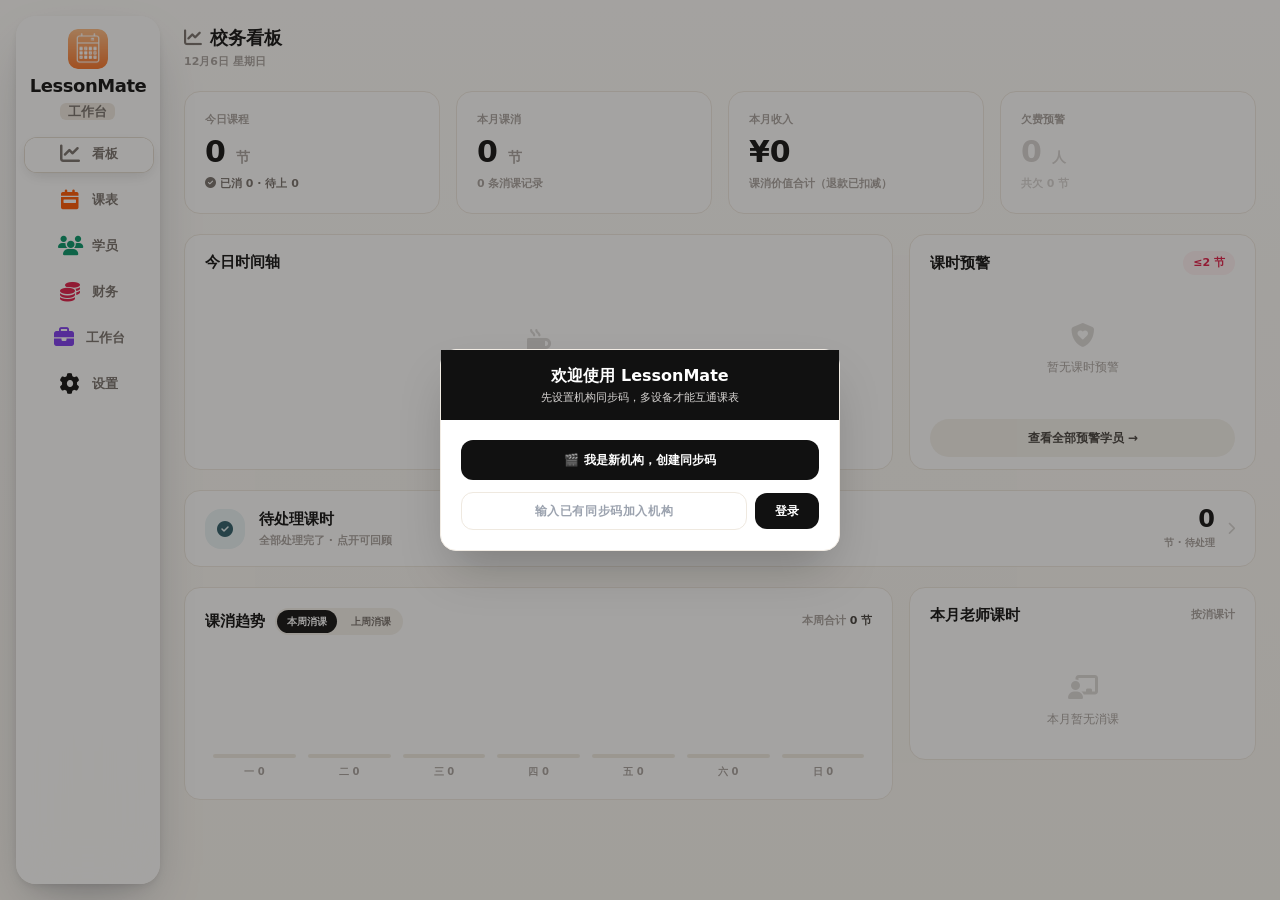
==== commit f39ee35e: "工作台：先建项目，再在项目里记活动明细 - 新增独立 extProjects 集合并接入云同步/广播/撤销/导出等 8 个点 - 活动通过 projectId 归属项目；旧数据按单位+活动名幂等迁移（" ====
--- a/index.html
+++ b/index.html
@@ -36,7 +36,7 @@
        改完 class 要重新生成：tools\build-tailwind.cmd
        ⚠ 必须留在 </head> 之前（即所有自有样式之后），复刻 Play CDN 把 <style>
        append 到 head 末尾的层叠顺序；挪到前面会翻转优先级。 -->
-  <link rel="stylesheet" href="css/tailwind.css?v=16">
+  <link rel="stylesheet" href="css/tailwind.css?v=17">
 </head>
 <body class="text-[#111111] font-sans h-screen flex flex-col overflow-hidden select-none" style="background: var(--surface-page);">
 
@@ -423,9 +423,9 @@
             <div class="text-[11px] text-[#a8a29e] font-semibold mt-0.5">演出 / 排练 / 伴奏等课时以外的活动收入，单独记账（不计入课消 KPI）</div>
           </div>
           <div class="flex items-center gap-2 flex-wrap">
-            <div class="px-2.5 py-1.5 rounded-lg bg-[#f5f2ec]/80 border border-[#efe9e0]/60 text-[11px] font-bold text-[#57534e]">按单位汇总 · 全部记录</div>
+            <div class="px-2.5 py-1.5 rounded-lg bg-[#f5f2ec]/80 border border-[#efe9e0]/60 text-[11px] font-bold text-[#57534e]">按项目汇总 · 全部记录</div>
             <button id="btnExtAdd" class="px-3.5 py-2 rounded-xl bg-[#111111] text-white text-xs font-bold hover:bg-[#2b2b2b] transition flex items-center gap-1.5">
-              <i class="fa-solid fa-plus"></i> 记一笔
+              <i class="fa-solid fa-folder-plus"></i> 新建项目
             </button>
           </div>
         </div>
@@ -438,7 +438,7 @@
             <button data-ext-filter="paid" class="px-2.5 py-1 rounded-md text-[#78716c] transition">已收</button>
           </div>
         </div>
-        <div id="extListBody" class="grid grid-cols-1 xl:grid-cols-2 gap-3"><!-- 一单位一张卡，点开看明细 --></div>
+        <div id="extListBody" class="grid grid-cols-1 xl:grid-cols-2 gap-3"><!-- 一项目一张卡，点开看活动明细 --></div>
       </div>
     </section>
 
@@ -1096,6 +1096,43 @@
     </div>
   </div>
 
+  <!-- 工作台 · 先建项目（单位/客户 + 项目名），再在项目里记活动明细 -->
+  <div id="modalExtProject" role="dialog" aria-modal="true" class="fixed inset-0 bg-[#1c1917]/40 backdrop-blur-xs flex items-center justify-center z-50 hidden transition-opacity p-2 sm:p-0">
+    <div class="bg-white rounded-2xl shadow-2xl border border-[#f2ece4] w-full sm:w-[460px] max-h-[92vh] overflow-y-auto transform transition-all scale-95 opacity-0 modal-box">
+      <div class="bg-[#111111] px-5 py-3.5 text-white flex items-center justify-between">
+        <div class="flex items-center gap-2">
+          <i class="fa-solid fa-folder-open text-[#d6d3d1] text-lg"></i>
+          <h3 id="extProjectFormTitle" class="font-bold text-sm sm:text-base">新建项目</h3>
+        </div>
+        <button id="btnCloseExtProject" aria-label="关闭" class="text-[#d6d3d1] hover:text-white transition"><i class="fa-solid fa-xmark text-lg"></i></button>
+      </div>
+      <div class="p-5 space-y-3.5 text-xs">
+        <div class="lm-section rounded-xl p-2.5 text-[11px] lm-t2 leading-relaxed">先建项目，再点开项目卡里的「记一场活动」填时间、金额和收款状态。一个项目下可以有多场活动。</div>
+        <input id="extProjectEditId" type="hidden" value="">
+        <div>
+          <label for="extProjectName" class="block font-bold text-[#44403c] mb-1.5">项目名称 <span class="text-rose-500">*</span></label>
+          <input id="extProjectName" type="text" list="extProjectNameList" placeholder="如：宝瑶小学合唱排练 / 新年音乐会" autocomplete="off" class="lm-ext-input">
+        </div>
+        <div>
+          <label for="extProjectOrg" class="block font-bold text-[#44403c] mb-1.5">单位 / 客户 <span class="text-rose-500">*</span></label>
+          <input id="extProjectOrg" type="text" list="extOrgList" placeholder="主办方 / 客户" autocomplete="off" class="lm-ext-input">
+        </div>
+        <div>
+          <label for="extProjectNote" class="block font-bold text-[#44403c] mb-1.5">备注 <span class="text-[#a8a29e] font-medium">选填</span></label>
+          <input id="extProjectNote" type="text" placeholder="如：合同编号 / 结算方式" autocomplete="off" class="lm-ext-input">
+        </div>
+        <datalist id="extProjectNameList"></datalist>
+      </div>
+      <div class="px-5 py-3.5 border-t border-[#f0ebe2] flex items-center gap-2">
+        <button id="btnExtProjectDelete" class="hidden px-3 py-2 rounded-xl text-rose-600 bg-rose-50 border border-rose-200 font-bold transition hover:bg-rose-100">删除项目</button>
+        <div class="flex items-center gap-2 ml-auto">
+          <button id="btnExtProjectCancel" class="px-4 py-2 rounded-xl border border-[#efe9e0] text-[#57534e] font-bold transition hover:bg-[#faf8f3]">取消</button>
+          <button id="btnExtProjectSave" class="px-5 py-2 rounded-xl bg-[#111111] text-white font-bold transition hover:bg-[#2b2b2b]">保存项目</button>
+        </div>
+      </div>
+    </div>
+  </div>
+
   <!-- 工作台 · 记一笔外部收入（新增 / 编辑共用）。字段对齐 Notion 表：
        类型 / 单位 / 活动 / 金额 / 收款状态 / 开始时间 / 结束时间 -->
   <div id="modalExtIncome" role="dialog" aria-modal="true" class="fixed inset-0 bg-[#1c1917]/40 backdrop-blur-xs flex items-center justify-center z-50 hidden transition-opacity p-2 sm:p-0">
@@ -1109,6 +1146,8 @@
       </div>
       <div class="p-5 space-y-3.5 text-xs">
         <input id="extEditId" type="hidden" value="">
+        <input id="extProjectId" type="hidden" value="">
+        <div id="extProjectLabel" class="text-[11px] font-bold text-[#6d28d9] bg-[#f5f3ff] rounded-xl px-3 py-2">所属项目：（未选择）</div>
         <div>
           <label class="block font-bold text-[#44403c] mb-1.5">类型</label>
           <div id="extTypeChips" class="flex flex-wrap gap-1.5"></div>
@@ -1116,7 +1155,7 @@
         <div class="grid grid-cols-2 gap-3">
           <div>
             <label for="extOrg" class="block font-bold text-[#44403c] mb-1.5">单位 / 客户 <span class="text-rose-500">*</span></label>
-            <input id="extOrg" type="text" list="extOrgList" placeholder="主办方 / 客户" autocomplete="off" class="lm-ext-input">
+            <input id="extOrg" type="text" readonly placeholder="从所属项目带入" class="lm-ext-input opacity-70 cursor-default">
           </div>
           <div>
             <label for="extAmount" class="block font-bold text-[#44403c] mb-1.5">金额（元）</label>
@@ -1358,7 +1397,7 @@
   </div>
 
   <!-- JavaScript 代码 -->
-  <script src="js/app.js?v=85"></script>
+  <script src="js/app.js?v=86"></script>
   <script>
     // PWA：注册 Service Worker（file:// 打开时跳过）
     if ('serviceWorker' in navigator && /^https?:$/.test(location.protocol)) {
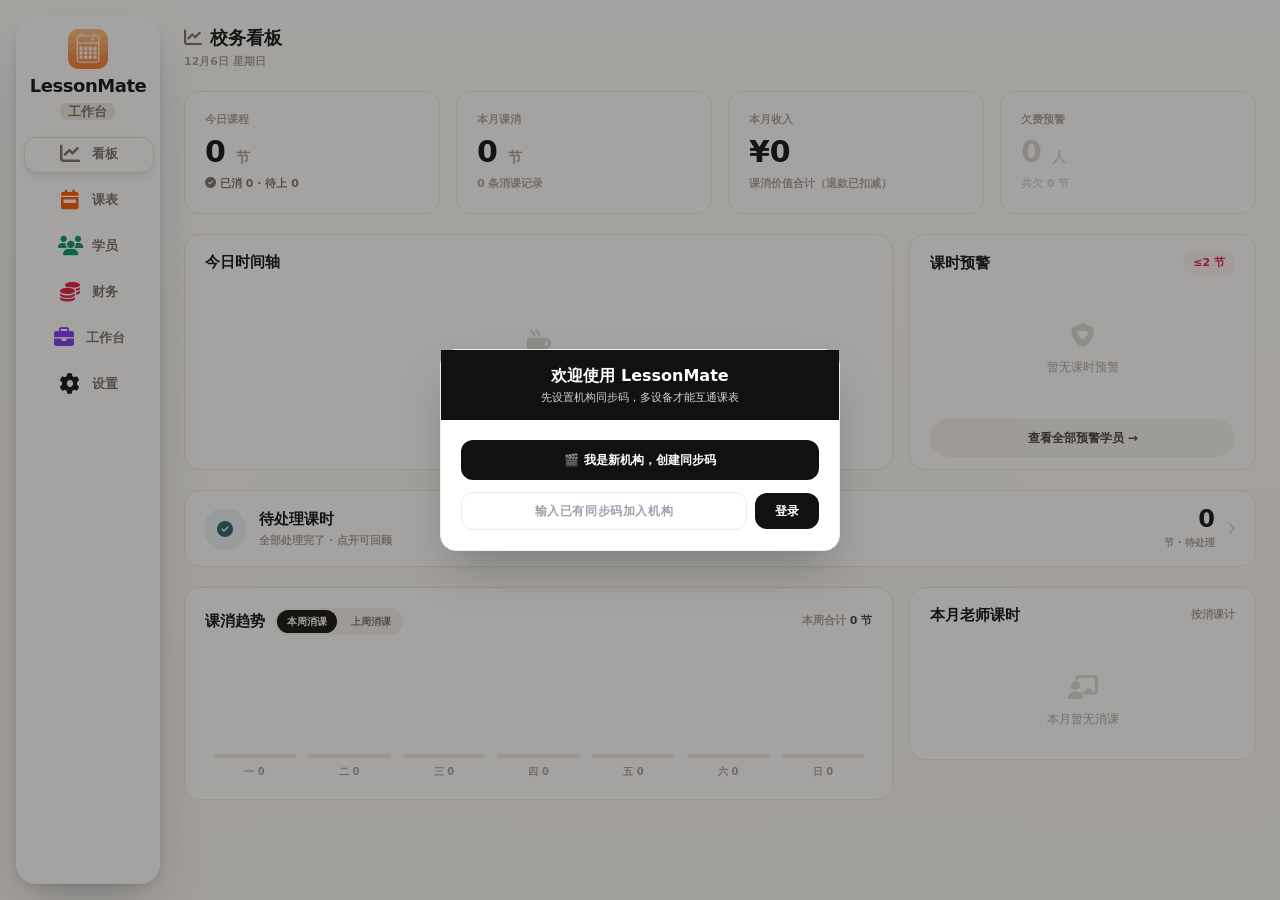
==== commit 8aee23e3: "工作台项目：默认时间/活动名称/类型，记活动自动带入；新增快速记" ====
--- a/index.html
+++ b/index.html
@@ -36,7 +36,7 @@
        改完 class 要重新生成：tools\build-tailwind.cmd
        ⚠ 必须留在 </head> 之前（即所有自有样式之后），复刻 Play CDN 把 <style>
        append 到 head 末尾的层叠顺序；挪到前面会翻转优先级。 -->
-  <link rel="stylesheet" href="css/tailwind.css?v=17">
+  <link rel="stylesheet" href="css/tailwind.css?v=18">
 </head>
 <body class="text-[#111111] font-sans h-screen flex flex-col overflow-hidden select-none" style="background: var(--surface-page);">
 
@@ -1121,7 +1121,30 @@
           <label for="extProjectNote" class="block font-bold text-[#44403c] mb-1.5">备注 <span class="text-[#a8a29e] font-medium">选填</span></label>
           <input id="extProjectNote" type="text" placeholder="如：合同编号 / 结算方式" autocomplete="off" class="lm-ext-input">
         </div>
+        <div>
+          <label for="extProjectDefaultAmount" class="block font-bold text-[#44403c] mb-1.5">默认金额（元）<span class="text-[#a8a29e] font-medium">选填 · 记活动时自动带入</span></label>
+          <input id="extProjectDefaultAmount" type="number" inputmode="decimal" min="0" step="0.01" placeholder="0" class="lm-ext-input">
+        </div>
+        <div class="grid grid-cols-2 gap-3">
+          <div>
+            <label for="extProjectDefaultStartTime" class="block font-bold text-[#44403c] mb-1.5">默认开始时间 <span class="text-[#a8a29e] font-medium">选填</span></label>
+            <input id="extProjectDefaultStartTime" type="text" data-time24 placeholder="HH:MM" class="lm-ext-input">
+          </div>
+          <div>
+            <label for="extProjectDefaultEndTime" class="block font-bold text-[#44403c] mb-1.5">默认结束时间 <span class="text-[#a8a29e] font-medium">选填</span></label>
+            <input id="extProjectDefaultEndTime" type="text" data-time24 placeholder="HH:MM" class="lm-ext-input">
+          </div>
+        </div>
+        <div>
+          <label for="extProjectDefaultActivity" class="block font-bold text-[#44403c] mb-1.5">默认活动名称 <span class="text-[#a8a29e] font-medium">选填 · 记活动时自动带入</span></label>
+          <input id="extProjectDefaultActivity" type="text" list="extProjectActivityList" placeholder="如：钢琴伴奏" autocomplete="off" class="lm-ext-input">
+        </div>
+        <div>
+          <label class="block font-bold text-[#44403c] mb-1.5">默认活动类型</label>
+          <div id="extProjectTypeChips" class="flex flex-wrap gap-1.5"></div>
+        </div>
         <datalist id="extProjectNameList"></datalist>
+        <datalist id="extProjectActivityList"></datalist>
       </div>
       <div class="px-5 py-3.5 border-t border-[#f0ebe2] flex items-center gap-2">
         <button id="btnExtProjectDelete" class="hidden px-3 py-2 rounded-xl text-rose-600 bg-rose-50 border border-rose-200 font-bold transition hover:bg-rose-100">删除项目</button>
@@ -1177,10 +1200,9 @@
             </div>
           </div>
           <div>
-            <label class="block font-bold text-[#44403c] mb-1.5">结束时间 <span class="text-[#a8a29e] font-medium">留空=当天</span></label>
+            <label class="block font-bold text-[#44403c] mb-1.5">结束时间</label>
             <div class="flex gap-1.5">
-              <input id="extEndDate" type="date" class="lm-ext-input">
-              <input id="extEndTime" type="text" data-time24 placeholder="HH:MM" class="lm-ext-input w-[102px] shrink-0">
+              <input id="extEndTime" type="text" data-time24 placeholder="HH:MM" class="lm-ext-input w-[102px] shrink-0 ml-auto">
             </div>
           </div>
         </div>
@@ -1397,7 +1419,7 @@
   </div>
 
   <!-- JavaScript 代码 -->
-  <script src="js/app.js?v=86"></script>
+  <script src="js/app.js?v=90"></script>
   <script>
     // PWA：注册 Service Worker（file:// 打开时跳过）
     if ('serviceWorker' in navigator && /^https?:$/.test(location.protocol)) {
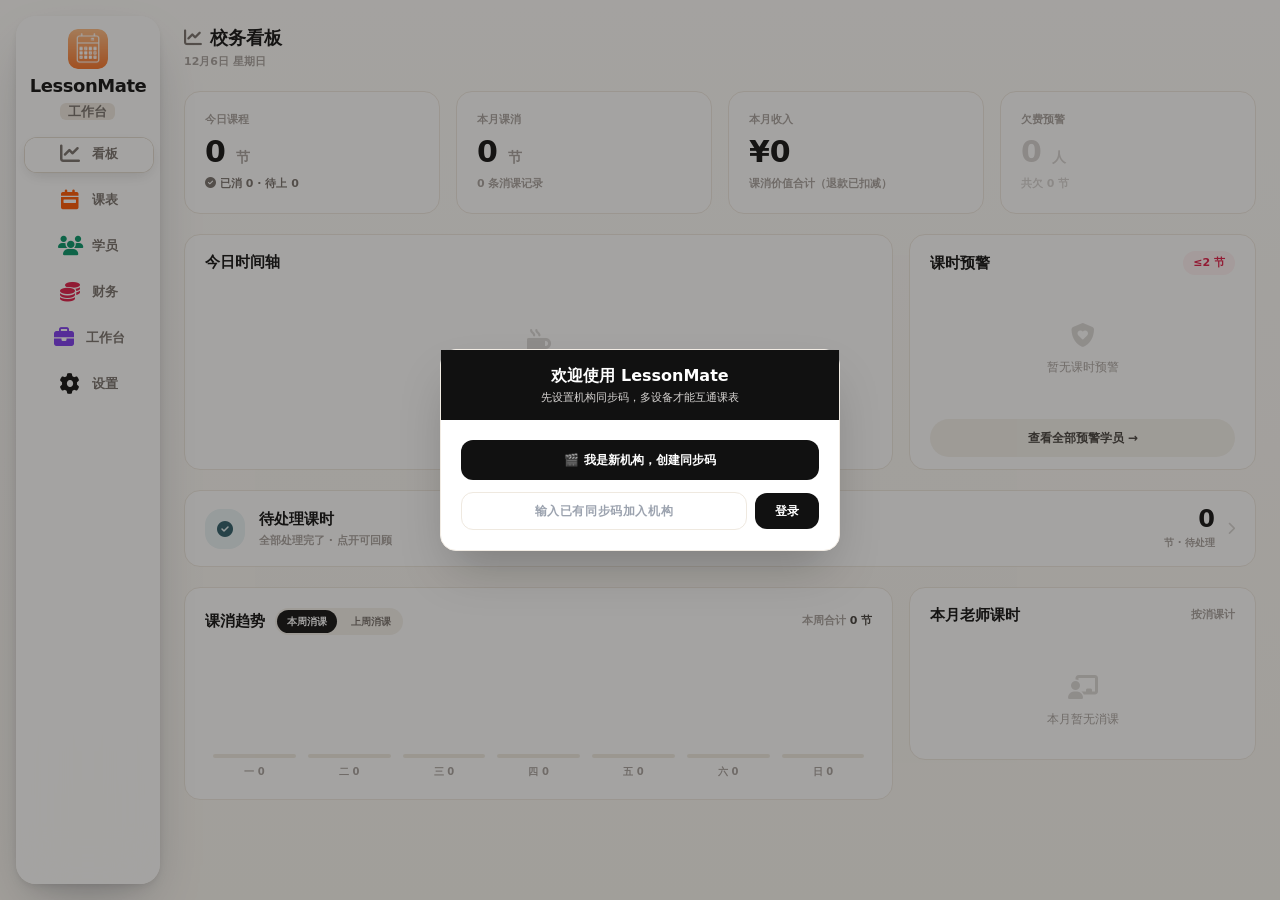
==== commit f7ced6cb: "工作台按老师独立：项目归属负责老师，合计/列表/记账按老师分；现有数据归任凌枫" ====
--- a/index.html
+++ b/index.html
@@ -432,10 +432,17 @@
         <div id="extKpiRow" class="grid grid-cols-2 lg:grid-cols-4 gap-4"><!-- KPI 卡动态渲染 --></div>
         <div class="bg-white border border-[#efe9e0] rounded-2xl flex items-center justify-between gap-3 px-4 py-3 flex-wrap">
           <div id="extListTitle" class="text-[13px] font-bold text-[#111111]">本月记录</div>
-          <div id="extFilterBar" class="flex items-center gap-1 bg-[#f5f2ec] p-0.5 rounded-lg text-[11px] font-bold">
+          <div class="flex items-center gap-2 flex-wrap">
+            <div class="flex items-center gap-1.5">
+              <i class="fa-solid fa-user-tie text-[#78716c] text-xs"></i>
+              <label for="extTeacherSelect" class="text-[11px] font-bold text-[#57534e]">老师</label>
+              <select id="extTeacherSelect" class="bg-white border border-[#efe9e0] rounded-lg px-2 py-1 text-[11px] font-bold text-[#111111] outline-none focus:ring-1 focus:ring-[#a8a29e] cursor-pointer max-w-[160px]"></select>
+            </div>
+            <div id="extFilterBar" class="flex items-center gap-1 bg-[#f5f2ec] p-0.5 rounded-lg text-[11px] font-bold">
             <button data-ext-filter="all" class="px-2.5 py-1 rounded-md bg-white shadow-2xs text-[#111111] transition">全部</button>
             <button data-ext-filter="unpaid" class="px-2.5 py-1 rounded-md text-[#78716c] transition">待收</button>
             <button data-ext-filter="paid" class="px-2.5 py-1 rounded-md text-[#78716c] transition">已收</button>
+          </div>
           </div>
         </div>
         <div id="extListBody" class="grid grid-cols-1 xl:grid-cols-2 gap-3"><!-- 一项目一张卡，点开看活动明细 --></div>
@@ -1118,6 +1125,10 @@
           <input id="extProjectOrg" type="text" list="extOrgList" placeholder="主办方 / 客户" autocomplete="off" class="lm-ext-input">
         </div>
         <div>
+          <label for="extProjectTeacher" class="block font-bold text-[#44403c] mb-1.5">负责老师 <span class="text-rose-500">*</span></label>
+          <select id="extProjectTeacher" class="lm-ext-input"></select>
+        </div>
+        <div>
           <label for="extProjectNote" class="block font-bold text-[#44403c] mb-1.5">备注 <span class="text-[#a8a29e] font-medium">选填</span></label>
           <input id="extProjectNote" type="text" placeholder="如：合同编号 / 结算方式" autocomplete="off" class="lm-ext-input">
         </div>
@@ -1419,7 +1430,7 @@
   </div>
 
   <!-- JavaScript 代码 -->
-  <script src="js/app.js?v=90"></script>
+  <script src="js/app.js?v=91"></script>
   <script>
     // PWA：注册 Service Worker（file:// 打开时跳过）
     if ('serviceWorker' in navigator && /^https?:$/.test(location.protocol)) {
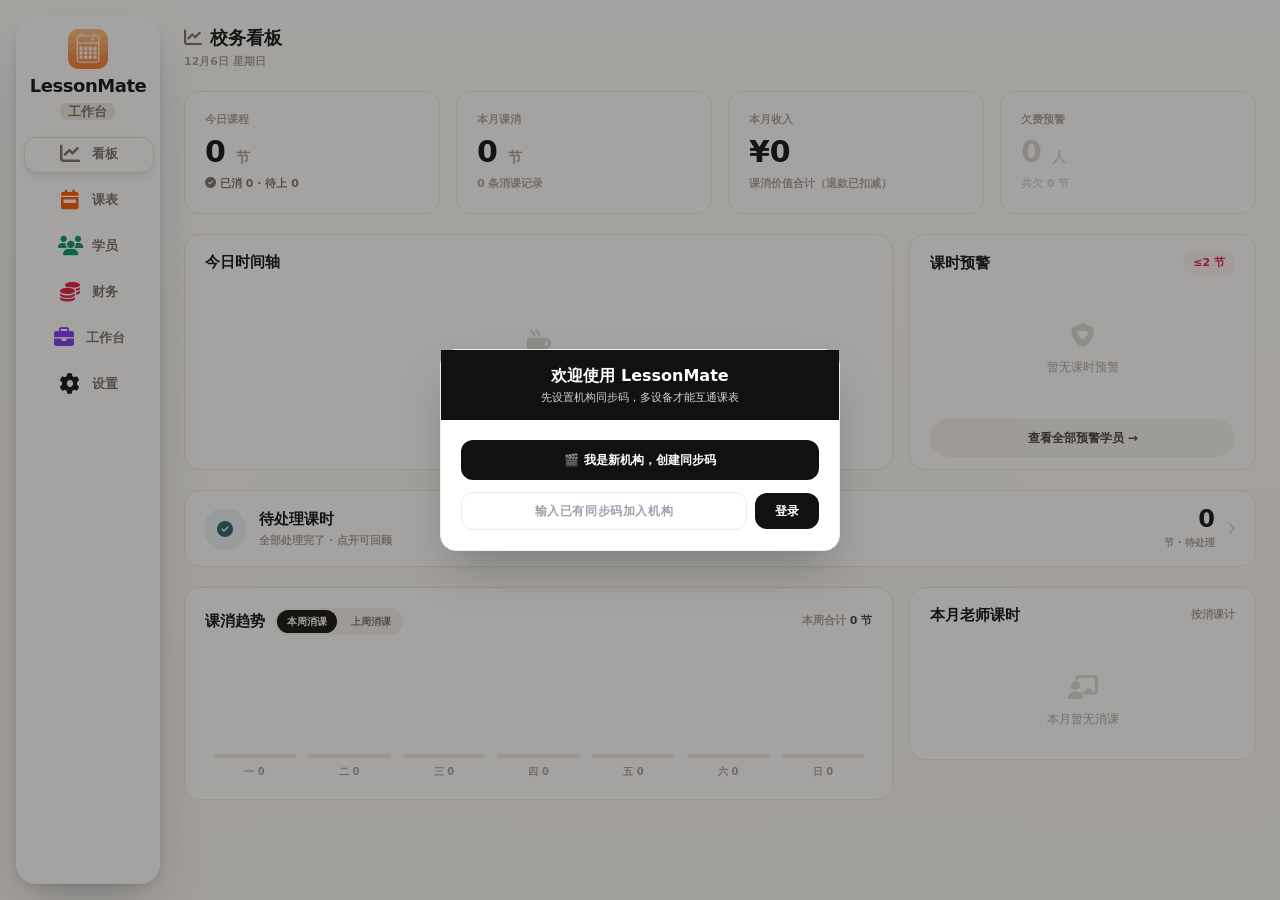
==== commit 31f3a277: "同步防丢：本地未推完标志持久化，启动先推后拉" ====
--- a/index.html
+++ b/index.html
@@ -1430,7 +1430,7 @@
   </div>
 
   <!-- JavaScript 代码 -->
-  <script src="js/app.js?v=91"></script>
+  <script src="js/app.js?v=93"></script>
   <script>
     // PWA：注册 Service Worker（file:// 打开时跳过）
     if ('serviceWorker' in navigator && /^https?:$/.test(location.protocol)) {
